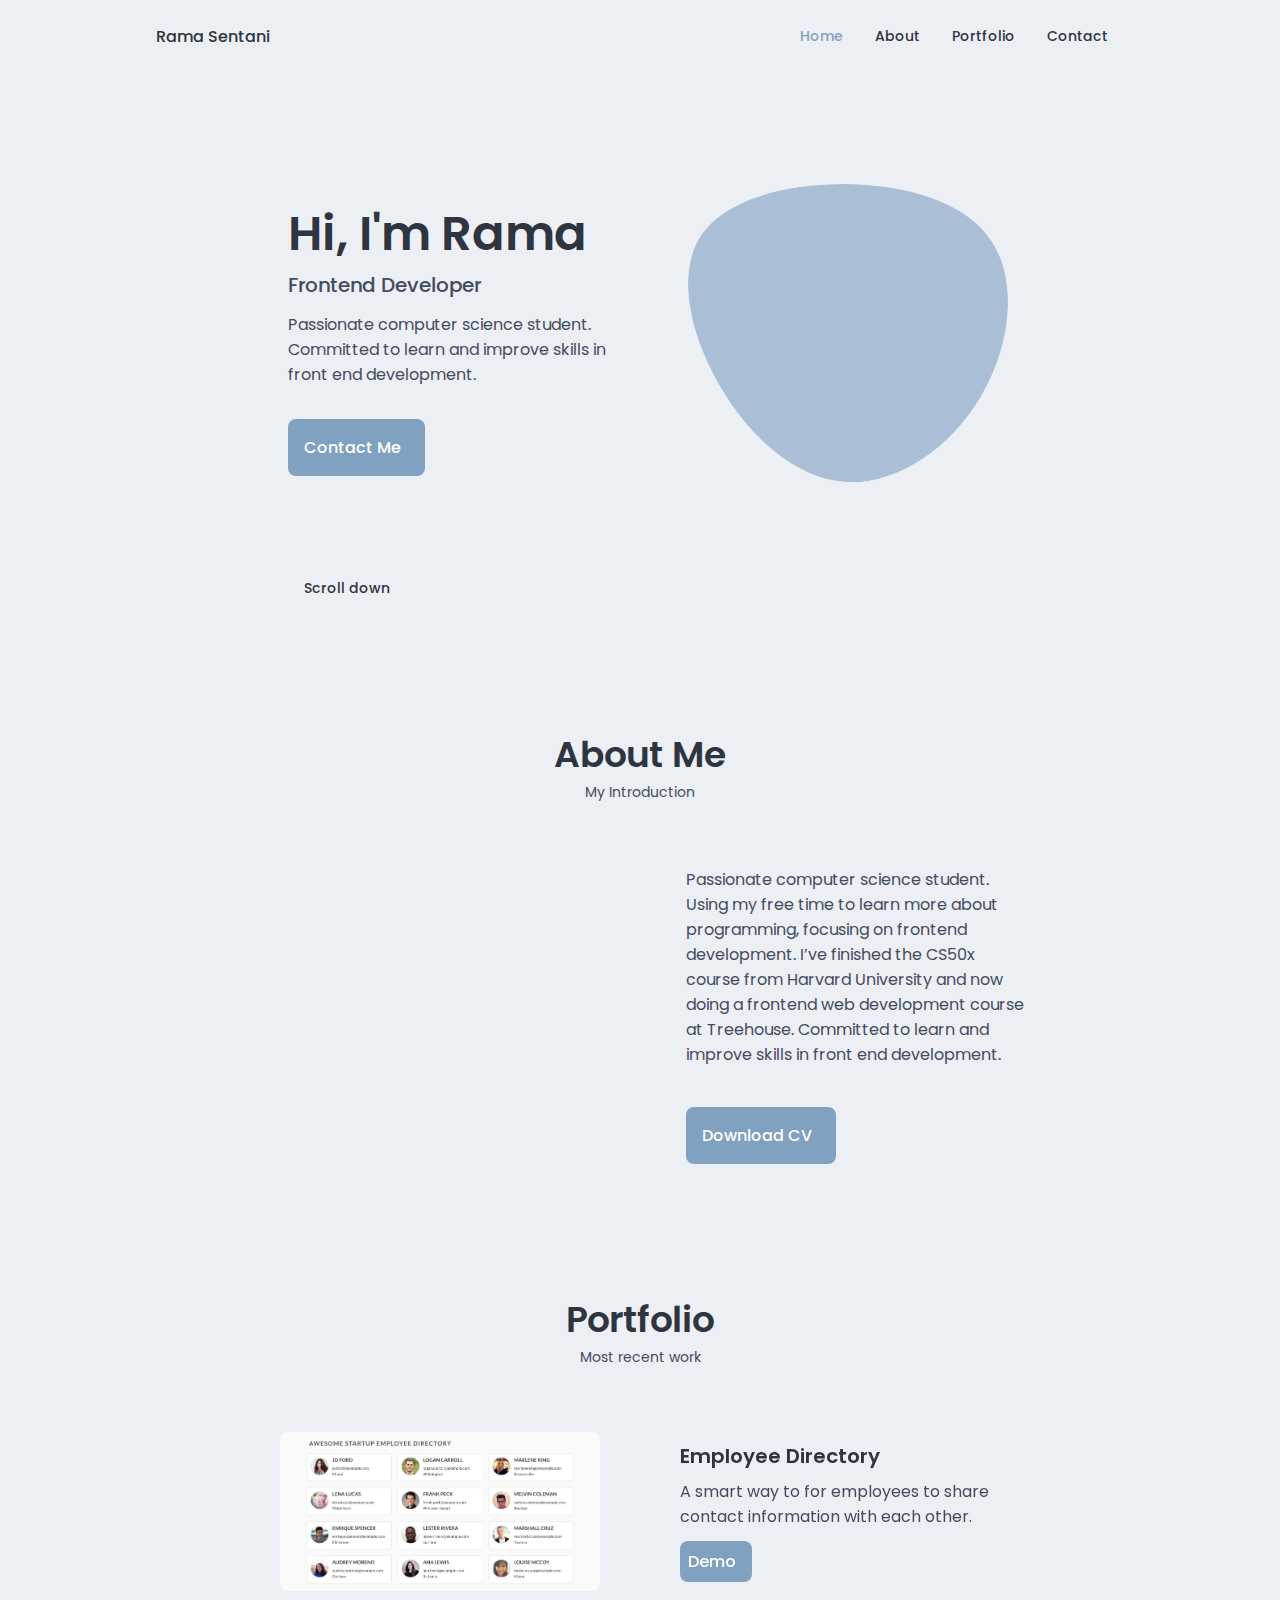
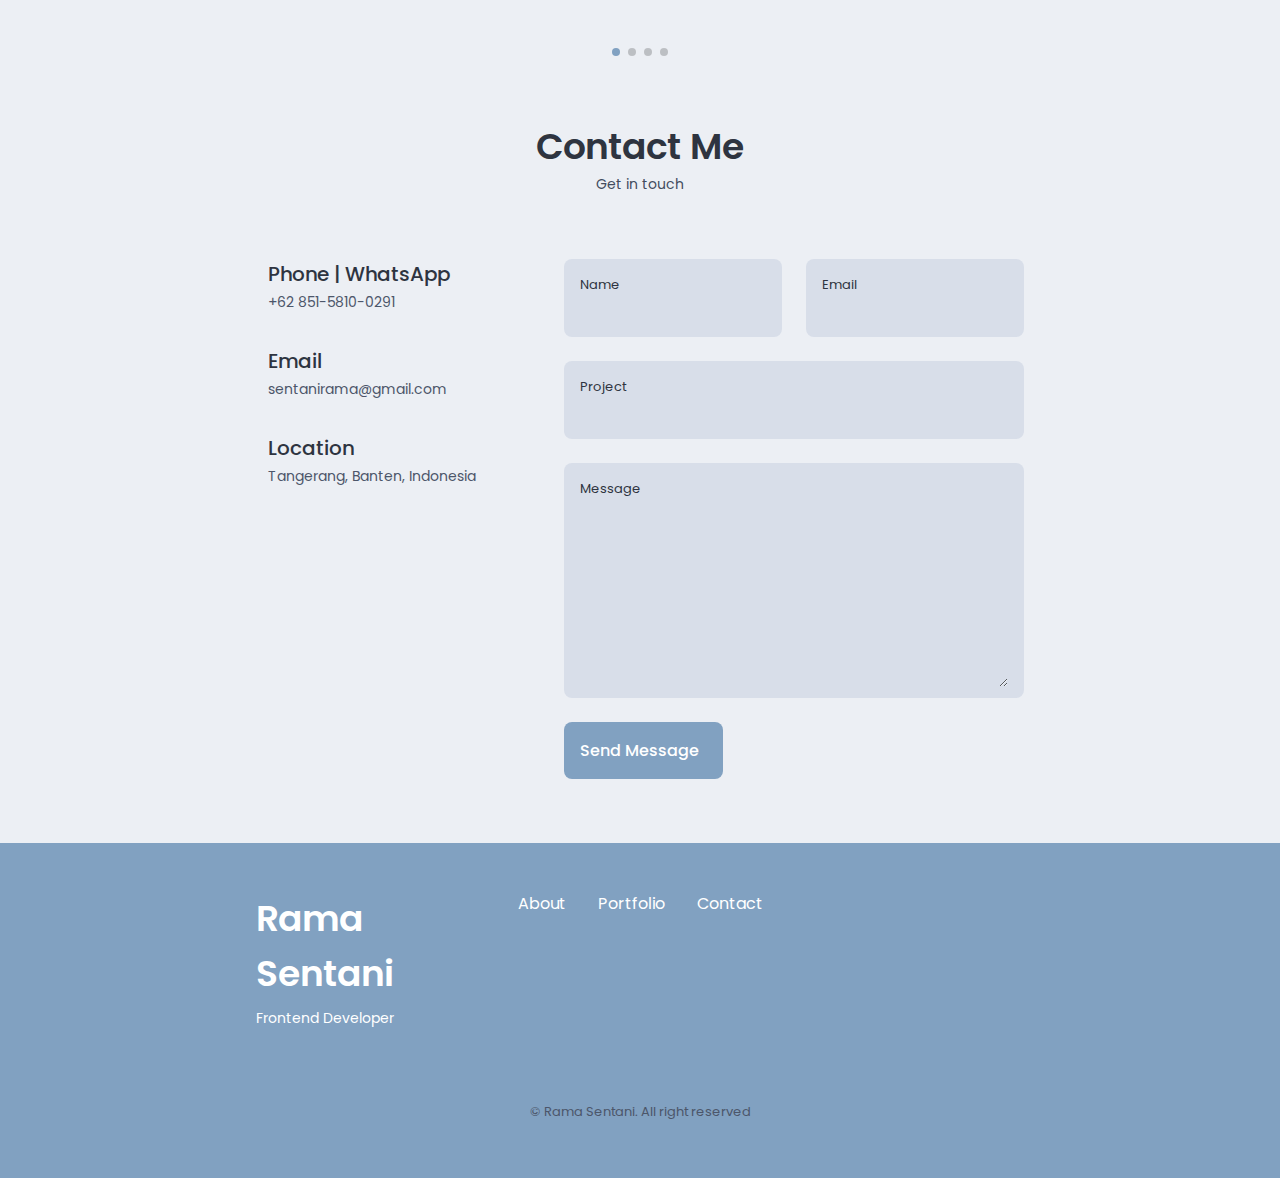
==== index.html @ a2fc3b29 "copy from capstone-portfolio" ====
<!DOCTYPE html>
<html lang="en">

<head>
    <meta charset="UTF-8">
    <meta name="viewport" content="width=device-width, initial-scale=1.0">
    <link rel="stylesheet" href="https://unicons.iconscout.com/release/v4.0.0/css/line.css">
    <link rel="stylesheet" href="assets/css/swiper-bundle.min.css">
    <link rel="stylesheet" href="assets/css/styles.css">
    <title>Responsive Portfolio Website</title>
</head>

<body>
    <!-- ----------------------------------------------------------------------- -->
    <!--                                 HEADER                                  -->
    <!-- ----------------------------------------------------------------------- -->
    <header class="header" id="header">
        <nav class="nav container">
            <a href="#" class="nav_logo">Rama Sentani</a>
            <div class="nav_menu" id="nav-menu">
                <ul class="nav_list grid">
                    <li class="nav_item">
                        <a href="#home" class="nav_link active-link">
                            <i class="uil uil-estate nav_icon"></i> Home
                        </a>
                    </li>
                    <li class="nav_item">
                        <a href="#about" class="nav_link">
                            <i class="uil uil-user nav_icon"></i> About
                        </a>
                    </li>
                    <li class="nav_item">
                        <a href="#portfolio" class="nav_link">
                            <i class="uil uil-image nav_icon"></i> Portfolio
                        </a>
                    </li>
                    <li class="nav_item">
                        <a href="#contact" class="nav_link">
                            <i class="uil uil-message nav_icon"></i> Contact</a>
                    </li>
                </ul>
                <i class="uil uil-times nav_close" id="nav-close"></i>
            </div>
            <div class="nav_btns">
                <i class="uil uil-moon change-theme" id="theme-button"></i>
                <div class="nav_toggle" id="nav-toggle">
                    <i class="uil uil-apps"></i>
                </div>
            </div>
        </nav>
    </header>

    <!-- ----------------------------------------------------------------------- -->
    <!--                                  MAIN                                   -->
    <!-- ----------------------------------------------------------------------- -->
    <main class="main">
        <!-- -------------------------------- HOME --------------------------------- -->
        <section class="home section" id="home">
            <div class="home_container container grid">
                <div class="home_content grid">
                    <div class="home_social">
                        <a href="https://www.linkedin.com/in/ramasentani" target="_blank" class="home_social-icon">
                            <i class="uil uil-linkedin-alt"></i>
                        </a>
                        <a href="https://teamtreehouse.com/ramasentani" target="_blank" class="home_social-icon">
                            <i class="uil uil-trees"></i>
                        </a>
                        <a href="https://github.com/RamaSentani" target="_blank" class="home_social-icon">
                            <i class="uil uil-github-alt"></i>
                        </a>
                    </div>

                    <div class="home_img">
                        <svg class="home_blob" viewBox="0 0 200 187" xmlns="http://www.w3.org/2000/svg"
                            xmlns:xlink="http://www.w3.org/1999/xlink">
                            <mask id="mask0">
                                <path d="M190.312 36.4879C206.582 62.1187 201.309 102.826 182.328 134.186C163.346 165.547 
                                130.807 187.559 100.226 186.353C69.6454 185.297 41.0228 161.023 21.7403 129.362C2.45775 
                                97.8511 -7.48481 59.1033 6.67581 34.5279C20.9871 10.1032 59.7028 -0.149132 97.9666 
                                0.00163737C136.23 0.303176 174.193 10.857 190.312 36.4879Z" />
                            </mask>
                            <g mask="url(#mask0)">
                                <path d="M190.312 36.4879C206.582 62.1187 201.309 102.826 182.328 134.186C163.346 
                                165.547 130.807 187.559 100.226 186.353C69.6454 185.297 41.0228 161.023 21.7403 
                                129.362C2.45775 97.8511 -7.48481 59.1033 6.67581 34.5279C20.9871 10.1032 59.7028 
                                -0.149132 97.9666 0.00163737C136.23 0.303176 174.193 10.857 190.312 36.4879Z" />

                                <image height="" width="" class="home_blob-img" x='-18' y='-30'
                                    xlink:href="assets/img/perfil.png" />
                            </g>
                        </svg>
                    </div>
                    <div class="home_data">
                        <h1 class="home_title">Hi, I'm Rama</h1>
                        <h3 class="home_subtitle">Frontend Developer</h3>
                        <p class="home_description">Passionate computer science student. Committed to learn and improve
                            skills in front end development.</p>
                        <a href="#contact" class="button button--flex">
                            Contact Me <i class="uil uil-message button_icon"></i>
                        </a>
                    </div>
                </div>

                <div class="home_scroll">
                    <a href="#about" class="home_scroll-button button--flex">
                        <i class="uil uil-mouse-alt home_scroll-mouse"></i>
                        <span class="home_scroll-name">Scroll down</span>
                        <i class="uil uil-angle-double-down home_scroll-arrow"></i>
                    </a>
                </div>
            </div>
        </section>

        <!-- -------------------------------- ABOUT -------------------------------- -->
        <section class="about section" id="about">
            <h2 class="section_title">About Me</h2>
            <span class="section_subtitle">My Introduction</span>
            <div class="about_container container grid">
                <img src="assets/img/project.jpg" alt="" class="about_img">
                <div class="about_data">
                    <p class="about_description">Passionate computer science student. Using my free time to learn
                        more about programming, focusing on frontend development. I’ve finished the CS50x course
                        from Harvard University and now doing a frontend web development course at Treehouse.
                        Committed to learn and improve skills in front end development.</p>
                    <div class="about_buttons">
                        <a download="" href="assets/pdf/resume_RamaSentani.pdf" class="button button--flex">Download
                            CV<i class="uil uil-file-download button_icon"></i>
                        </a>
                    </div>
                </div>
            </div>
        </section>
        <!-- ------------------------------ PORTFOLIO ------------------------------ -->
        <section class="portfolio section" id="portfolio">
            <h2 class="section_title">Portfolio</h2>
            <span class="section_subtitle">Most recent work</span>

            <div class="portfolio_container container swiper-container mySwiper">
                <div class="swiper-wrapper">
                    <!-- ----------------------------- portfolio 1 ----------------------------- -->
                    <div class="portfolio_content grid swiper-slide">
                        <img src="assets/img/port4.png" alt="screenshot of employee directory" class="portfolio_img">
                        <div class="portfolio_data">
                            <h3 class="portfolio_title">Employee Directory</h3>
                            <p class="portfolio_description">A smart way to for employees to share contact information
                                with each other.</p>
                            <a href="https://ramasentani.github.io/employee-directory/" target="_blank"
                                class="button button--flex button--small portfolio_button">
                                Demo
                                <i class="uil uil-angle-right button_icon"></i>
                            </a>
                        </div>
                    </div>
                    <!-- ----------------------------- portfolio 2 ----------------------------- -->
                    <div class="portfolio_content grid swiper-slide">
                        <img src="assets/img/port3.png" alt="screenshot of wheel of success" class="portfolio_img">
                        <div class="portfolio_data">
                            <h3 class="portfolio_title">Wheel of Success</h3>
                            <p class="portfolio_description">A word guessing game where players try to guess a random
                                phrase.</p>
                            <a href="https://ramasentani.github.io/game-show-app/" target="_blank"
                                class="button button--flex button--small portfolio_button">
                                Demo
                                <i class="uil uil-angle-right button_icon"></i>
                            </a>
                        </div>
                    </div>
                    <!-- ----------------------------- portfolio 3 ----------------------------- -->
                    <div class="portfolio_content grid swiper-slide">
                        <img src="assets/img/port2.png" alt="screenshot ofd interactive photo gallery"
                            class="portfolio_img">
                        <div class="portfolio_data">
                            <h3 class="portfolio_title">Interactive Gallery</h3>
                            <p class="portfolio_description">An interactive photo gallery using JavaScript and CSS Grid
                                Layout.</p>
                            <a href="https://ramasentani.github.io/interactive-photo-gallery/" target="_blank"
                                class="button button--flex button--small portfolio_button">
                                Demo
                                <i class="uil uil-angle-right button_icon"></i>
                            </a>
                        </div>
                    </div>
                    <!-- ----------------------------- portfolio 4 ----------------------------- -->
                    <div class="portfolio_content grid swiper-slide">
                        <img src="assets/img/port1.png" alt="web style guide screenshot" class="portfolio_img">
                        <div class="portfolio_data">
                            <h3 class="portfolio_title">Web Style Guide</h3>
                            <p class="portfolio_description">A style guide that can act as personal and custom
                                Bootstrap.</p>
                            <a href="https://ramasentani.github.io/web-style-guide/" target="_blank"
                                class="button button--flex button--small portfolio_button">
                                Demo
                                <i class="uil uil-angle-right button_icon"></i>
                            </a>
                        </div>
                    </div>
                </div>
                <div class="swiper-button-next">
                    <i class="uil uil-angle-right-b swiper-portfolio-icon"></i>
                </div>
                <div class="swiper-button-prev">
                    <i class="uil uil-angle-left-b swiper-portfolio-icon"></i>
                </div>
                <div class="swiper-pagination"></div>
            </div>
        </section>

        <!-- ------------------------------- CONTACT ------------------------------- -->
        <section class="contact section" id="contact">
            <h2 class="section_title">Contact Me</h2>
            <span class="section_subtitle">Get in touch</span>

            <div class="contact_container container grid">
                <div>
                    <div class="contact_information">
                        <i class="uil uil-phone contact_icon"></i>
                        <div>
                            <h3 class="contact_title">Phone | WhatsApp</h3>
                            <span class="contact_subtitle">+62 851-5810-0291</span>
                        </div>
                    </div>
                    <div class="contact_information">
                        <i class="uil uil-envelope-edit contact_icon"></i>
                        <div>
                            <h3 class="contact_title">Email</h3>
                            <span class="contact_subtitle">sentanirama@gmail.com</span>
                        </div>
                    </div>
                    <div class="contact_information">
                        <i class="uil uil-map-marker contact_icon"></i>
                        <div>
                            <h3 class="contact_title">Location</h3>
                            <span class="contact_subtitle">Tangerang, Banten, Indonesia</span>
                        </div>
                    </div>
                </div>

                <form action="#" method="POST" class="contact_form grid">
                    <div class="contact_inputs grid">
                        <div class="contact_content">
                            <label for="name" class="contact_label">Name</label>
                            <input type="text" name="name" id="name" class="contact_input">
                        </div>
                        <div class="contact_content">
                            <label for="email" class="contact_label">Email</label>
                            <input type="email" name="email" id="email" class="contact_input">
                        </div>
                    </div>
                    <div class="contact_content">
                        <label for="project" class="contact_label">Project</label>
                        <input type="text" name="project" id="project" class="contact_input">
                    </div>
                    <div class="contact_content">
                        <label for="message" class="contact_label">Message</label>
                        <textarea name="message" id="message" rows="7" class="contact_input"></textarea>
                    </div>
                    <div>
                        <a href="index.html" class="button button--flex">
                            Send Message
                            <i class="uil uil-message button_icon"></i>
                        </a>
                    </div>
                </form>
            </div>
        </section>
    </main>

    <!-- ----------------------------------------------------------------------- -->
    <!--                                 FOOTER                                  -->
    <!-- ----------------------------------------------------------------------- -->
    <footer class="footer">
        <div class="footer_bg">
            <div class="footer_container container grid">
                <div>
                    <h1 class="footer_title">Rama Sentani</h1>
                    <span class="footer_subtitle">Frontend Developer</span>
                </div>

                <ul class="footer_links">
                    <li>
                        <a href="#about" class="footer_link">About</a>
                    </li>
                    <li>
                        <a href="#portfolio" class="footer_link">Portfolio</a>
                    </li>
                    <li>
                        <a href="#contact" class="footer_link">Contact</a>
                    </li>
                </ul>

                <div class="footer_socials">
                    <a href="https://www.instagram.com/rama_sentani" target="_blank" class="footer_social">
                        <i class="uil uil-instagram"></i>
                    </a>
                    <a href="https://twitter.com/SentaniRama" target="_blank" class="footer_social">
                        <i class="uil uil-twitter-alt"></i>
                    </a>
                </div>
            </div>

            <p class="footer_copy">&#169; Rama Sentani. All right reserved</p>
        </div>

    </footer>
    <a href="#" class="scrollup" id="scroll-up">
        <i class="uil uil-angle-double-up scrollup_icon"></i>
    </a>
    <script src="assets/js/swiper-bundle.min.js"></script>
    <script src="assets/js/main.js"></script>
</body>

</html>
---- assets/css/styles.css ----
/*==================== GOOGLE FONTS ====================*/
@import url('https://fonts.googleapis.com/css2?family=Poppins:wght@400;500;600&display=swap');

/*==================== VARIABLES CSS ====================*/
:root {
    --header-height: 3rem;

    /*========== Colors ==========*/
    --first-color: #81a1c1;
    --first-color-second: #81a1c1;
    --first-color-alt: #5e81ac;
    --first-color-lighter: #88c0d0;
    --title-color: #2e3440;
    --text-color: #434c5e;
    --text-color-light: #4c566a;
    --input-color: #d8dee9;
    --body-color: #eceff4;
    --scroll-bar-color: #e5e9f0;
    --scroll-thumb-color: #d8dee9;
    --container-color: #fff;

    /*========== Font and typography ==========*/
    --body-font: 'Poppins', sans-serif;

    /* .5rem = 8px, 1rem = 16px, 1.5rem = 24px ... */
    --big-font-size: 2rem;
    --h1-font-size: 1.5rem;
    --h2-font-size: 1.25rem;
    --h3-font-size: 1.125rem;
    --normal-font-size: .938rem;
    --small-font-size: .813rem;
    --smaller-font-size: .75rem;

    /*========== Font weight ==========*/
    --font-medium: 500;
    --font-semi-bold: 600;

    /*========== Margenes Bottom ==========*/
    /* .25rem = 4px, .5rem = 8px, .75rem = 12px ... */
    --mb-0-25: .25rem;
    --mb-0-5: .5rem;
    --mb-0-75: .75rem;
    --mb-1: 1rem;
    --mb-1-5: 1.5rem;
    --mb-2: 2rem;
    --mb-2-5: 2.5rem;
    --mb-3: 3rem;

    /*========== z index ==========*/
    --z-tooltip: 10;
    --z-fixed: 100;
    --z-modal: 1000;
}

/* Font size for large devices */
@media screen and (min-width: 968px) {
    :root {
        --big-font-size: 3rem;
        --h1-font-size: 2.25rem;
        --h2-font-size: 1.5rem;
        --h3-font-size: 1.25rem;
        --normal-font-size: 1rem;
        --small-font-size: .875rem;
        --smaller-font-size: .813rem;
    }
}

/*========== Variables Dark theme ==========*/
body.dark-theme {
    --first-color-second: #5e81ac;
    --title-color: #e5e9f0;
    --text-color: #eceff4;
    --text-color-light: #e5e9f0;
    --input-color: #3b4252;
    --body-color: #2e3440;
    --container-color: #3b4252;
    --scroll-bar-color: #4c566a;
    --scroll-thumb-color: #434c5e;
}

/*========== Button Dark/Light ==========*/
.nav_btns {
    display: flex;
    align-items: center;
}

.change-theme {
    font-size: 1.25rem;
    color: var(--title-color);
    margin-right: var(--mb-1);
    cursor: pointer;
}

.change-theme:hover {
    color: var(--first-color);
}

/*==================== BASE ====================*/
* {
    box-sizing: border-box;
    padding: 0;
    margin: 0;
}

html {
    scroll-behavior: smooth;
}

body {
    margin: 0 0 var(--header-height) 0;
    font-family: var(--body-font);
    font-size: var(--normal-font-size);
    background-color: var(--body-color);
    color: var(--text-color);
}

h1,
h2,
h3,
h4 {
    color: var(--title-color);
    font-weight: var(--font-semi-bold);
}

ul {
    list-style: none;
}

a {
    text-decoration: none;
}

img {
    max-width: 100%;
    height: auto;
}

/*==================== REUSABLE CSS CLASSES ====================*/
.section {
    padding: 2rem 0 4rem;
}

.section_title {
    font-size: var(--h1-font-size);
}

.section_subtitle {
    display: block;
    font-size: var(--small-font-size);
    margin-bottom: var(--mb-3);
}

.section_title,
.section_subtitle {
    text-align: center;
}

/*==================== LAYOUT ====================*/
.container {
    max-width: 768px;
    margin-left: var(--mb-1-5);
    margin-right: var(--mb-1-5);
}

.grid {
    display: grid;
    gap: 1.5rem;
}

.header {
    width: 100%;
    position: fixed;
    bottom: 0;
    left: 0;
    z-index: var(--z-fixed);
    background-color: var(--body-color);
}

/*==================== NAV ====================*/
.nav {
    max-width: 968px;
    height: var(--header-height);
    display: flex;
    justify-content: space-between;
    align-items: center;
}

.nav_logo,
.nav_toggle {
    color: var(--title-color);
    font-weight: var(--font-medium);
}

.nav_logo:hover {
    color: var(--first-color);
}

.nav_toggle {
    font-size: 1.1rem;
    cursor: pointer;
}

.nav_toggle:hover {
    color: var(--first-color);
}

@media screen and (max-width: 767px) {
    .nav_menu {
        position: fixed;
        bottom: -100%;
        left: 0;
        width: 100%;
        background-color: var(--body-color);
        padding: 2rem 1.5rem 4rem;
        box-shadow: 0 -1px 4px rgba(0, 0, 0, .15);
        border-radius: 1.5rem 1.5rem 0 0;
        transition: .3s;
    }
}

.nav_list {
    grid-template-columns: repeat(2, 1fr);
    gap: 2rem;
}

.nav_link {
    display: flex;
    flex-direction: column;
    align-items: center;
    font-size: var(--small-font-size);
    color: var(--title-color);
    font-weight: var(--font-medium);
}

.nav_link:hover {
    color: var(--first-color);
}

.nav_icon {
    font-size: 1.2rem;
}

.nav_close {
    position: absolute;
    right: 1.3rem;
    bottom: .5rem;
    font-size: 1.5rem;
    cursor: pointer;
    color: var(--first-color);
}

.nav_close:hover {
    color: var(--first-color-alt);
}

/* show menu */
.show-menu {
    bottom: 0;
}

/* Active link */
.active-link {
    color: var(--first-color);
}

/* Change background header */
.scroll-header {
    box-shadow: 0 -1px 4px rgba(0, 0, 0, .15);
}

/*==================== HOME ====================*/
.home_container {
    gap: 1rem;
}

.home_content {
    grid-template-columns: .5fr 3fr;
    padding-top: 3.5rem;
    align-items: center;
}

.home_social {
    display: grid;
    grid-template-columns: max-content;
    row-gap: 1rem;
}

.home_social-icon {
    font-size: 1.25rem;
    color: var(--first-color);
}

.home_social-icon:hover {
    color: var(--first-color-alt);
}

.home_blob {
    width: 200px;
    fill: var(--first-color);
}

.home_blob-img {
    width: 240px;
}

.home_data {
    grid-column: 1/3;
}

.home_title {
    font-size: var(--big-font-size);
}

.home_subtitle {
    font-size: var(--h3-font-size);
    color: var(--text-color);
    font-weight: var(--font-medium);
    margin-bottom: var(--mb-0-75);
}

.home_description {
    margin-bottom: var(--mb-2);
}

.home_scroll {
    display: none;
}

.home_scroll-button {
    color: var(--first-color);
    transition: .3s;
}

.home_scroll-button:hover {
    transform: translateY(.25rem);
}

.home_scroll-mouse {
    font-size: 2rem;
}

.home_scroll-name {
    font-size: var(--small-font-size);
    color: var(--title-color);
    font-weight: var(--font-medium);
    margin-right: var(--mb-0-25);
}

.home_scroll-arrow {
    font-size: 1.25rem;
}

/*==================== BUTTONS ====================*/
.button {
    display: inline-block;
    background-color: var(--first-color);
    color: #fff;
    padding: 1rem;
    border-radius: .5rem;
    font-weight: var(--font-medium);
}

.button:hover {
    background-color: var(--first-color-alt);
}

.button_icon {
    font-size: 1.25rem;
    margin-left: var(--mb-0-5);
    transition: .3s;
}

.button--flex {
    display: inline-flex;
    align-items: center;
}

.button--small {
    padding: .5rem;
}

/*==================== ABOUT ====================*/
.about_img {
    width: 200px;
    border-radius: .5rem;
    justify-self: center;
    align-self: center;
}

.about_description {
    text-align: center;
    margin-bottom: var(--mb-2-5);
}

.about_buttons {
    display: flex;
    justify-content: center;
}

/* Active Modal */


/*==================== PORTFOLIO ====================*/
.portfolio_container {
    overflow: initial;
}

.portfolio_content {
    padding: 0 1.5rem;
}

.portfolio_img {
    width: 265px;
    border-radius: .5rem;
    justify-self: center;
}

.portfolio_title {
    font-size: var(--h3-font-size);
    margin-bottom: var(--mb-0-5);
}

.portfolio_description {
    margin-bottom: var(--mb-0-75);
}

.portfolio_button:hover .button_icon {
    transform: translateX(.25rem);
}

.swiper-button-prev::after,
.swiper-button-next::after {
    content: '';
}

.swiper-portfolio-icon {
    font-size: 2rem;
    color: var(--first-color);
}

.swiper-button-prev {
    left: -.5rem;
}

.swiper-button-next {
    right: -.5rem;
}

.swiper-container-horizontal>.swiper-pagination-bullets {
    bottom: -2.5rem;
}

.swiper-pagination-bullet-active {
    background-color: var(--first-color);
}

.swiper-button-prev,
.swiper-button-next,
.swiper-pagination-bullet {
    outline: none;
}

/*==================== CONTACT ME ====================*/
.contact_container {
    row-gap: 3rem;
}

.contact_information {
    display: flex;
    margin-bottom: var(--mb-2);
}

.contact_icon {
    font-size: 2rem;
    color: var(--first-color);
    margin-right: var(--mb-0-75);
}

.contact_title {
    font-size: var(--h3-font-size);
    font-weight: var(--font-medium);
}

.contact_subtitle {
    font-size: var(--small-font-size);
    color: var(--text-color-light);
}

.contact_content {
    background-color: var(--input-color);
    border-radius: .5rem;
    padding: .75rem 1rem .25rem;
}

.contact_label {
    font-size: var(--smaller-font-size);
    color: var(--title-color);
}

.contact_input {
    width: 100%;
    background-color: var(--input-color);
    color: var(--text-color);
    font-family: var(--body-font);
    font-size: var(--normal-font-size);
    border: none;
    outline: none;
    padding: .25rem .5rem .5rem 0;
}

/*==================== FOOTER ====================*/
.footer {
    padding-top: 2rem;
}

.footer_container {
    row-gap: 3.5rem;
}

.footer_bg {
    background-color: var(--first-color-second);
    padding: 2rem 0 3rem;
}

.footer_title {
    font-size: var(--h1-font-size);
    margin-bottom: var(--mb-0-25);
}

.footer_subtitle {
    font-size: var(--small-font-size);
}

.footer_links {
    display: flex;
    flex-direction: column;
    row-gap: 1.5rem;
}

.footer_link:hover {
    color: var(--first-color-lighter);
}

.footer_social {
    font-size: 1.25rem;
    margin-right: var(--mb-1-5);
}

.footer_social:hover {
    color: var(--first-color-lighter);
}

.footer_copy {
    font-size: var(--smaller-font-size);
    text-align: center;
    color: var(--text-color-light);
    margin-top: var(--mb-3);
}

.footer_title,
.footer_subtitle,
.footer_link,
.footer_social {
    color: #fff;
}

/*========== SCROLL UP ==========*/
.scrollup {
    position: fixed;
    right: 1rem;
    bottom: -20%;
    background-color: var(--first-color);
    opacity: .8;
    padding: 0 .3rem;
    border-radius: .4rem;
    z-index: var(--z-tooltip);
    transition: .4s;
}

.scrollup:hover {
    background-color: var(--first-color-alt);
}

.scrollup_icon {
    font-size: 1.5rem;
    color: #fff;
}

/* Show scroll */
.show-scroll {
    bottom: 5rem;
}

/*========== SCROLL BAR ==========*/
::-webkit-scrollbar {
    width: .60rem;
    background-color: var(--scroll-bar-color);
    border-radius: .5rem;
}

::-webkit-scrollbar-thumb {
    background-color: var(--scroll-thumb-color);
    border-radius: .5rem;
}

::-webkit-scrollbar-thumb:hover {
    background-color: var(--text-color-light);
}

/*==================== MEDIA QUERIES ====================*/
/* For small devices */
@media screen and (max-width: 320px) {
    .container {
        margin-left: var(--mb-1);
        margin-right: var(--mb-1);
    }

    .nav_menu {
        padding: 2rem .25rem 4rem;
    }

    .nav_list {
        column-gap: 0;
    }

    .home_content {
        grid-template-columns: .25fr 3fr;
    }

    .home_blob {
        width: 180px;
    }
}

/* For medium devices */
@media screen and (min-width:568px) {
    .home_content {
        grid-template-columns: max-content 1fr 1fr;
    }

    .home_data {
        grid-column: initial;
    }

    .home_img {
        order: 1;
        justify-self: center;
    }

    .about_container,
    .portfolio_content,
    .contact_container,
    .footer_container {
        grid-template-columns: repeat(2, 1fr);
    }

    .portfolio_content {
        align-items: center;
    }
}

@media screen and (min-width:768px) {
    .container {
        margin-left: auto;
        margin-right: auto;
    }

    body {
        margin: 0;
    }

    .section {
        padding: 6rem 0 2rem;
    }

    .section_subtitle {
        margin-bottom: 4rem;
    }

    .header {
        top: 0;
        bottom: initial;
    }

    .header,
    .main,
    .footer_container {
        padding: 0 1rem;
    }

    .nav {
        height: 72px;
        column-gap: 1rem;
    }

    .nav_icon,
    .nav_close,
    .nav_toggle {
        display: none;
    }

    .nav_list {
        display: flex;
        column-gap: 2rem;
    }

    .nav_menu {
        margin-left: auto;
    }

    .change-theme {
        margin: 0;
    }

    .home_container {
        row-gap: 5rem;
    }

    .home_content {
        padding-top: 5.5rem;
        column-gap: 2rem;
    }

    .home_blob {
        width: 270px;
    }

    .home_scroll {
        display: block;
    }

    .home_scroll-button {
        margin-left: 3rem;
    }

    .about_container {
        column-gap: 5rem;
    }

    .about_img {
        width: 350px;
    }

    .about_description {
        text-align: initial;
    }

    .about_buttons {
        justify-content: initial;
    }

    .portfolio_img {
        width: 320px;
    }

    .footer_container {
        grid-template-columns: repeat(3, 1fr);
    }

    .footer_bg {
        padding: 3rem 0 3.5rem;
    }

    .footer_links {
        flex-direction: row;
        column-gap: 2rem;
    }

    .footer_socials {
        justify-self: flex-end;
    }

    .footer_copy {
        margin-top: 4.5rem;
    }
}

/* For large devices */
@media screen and (min-width: 1024px) {

    .header,
    .main,
    .footer_container {
        padding: 0;
    }

    .home_blob {
        width: 320px;
    }

    .home_social {
        transform: translateX(-6rem);
    }

    .portfolio_content {
        column-gap: 5rem;
    }

    .swiper-portfolio-icon {
        font-size: 3.5rem;
    }

    .swiper-button-prev {
        left: -3.5rem;
    }

    .swiper-button-next {
        right: -3.5rem;
    }

    .swiper-container-horizontal>.swiper-pagination-bullets {
        bottom: -4.5rem;
    }

    .contact_form {
        width: 460px;
    }

    .contact_inputs {
        grid-template-columns: repeat(2, 1fr);
    }
}
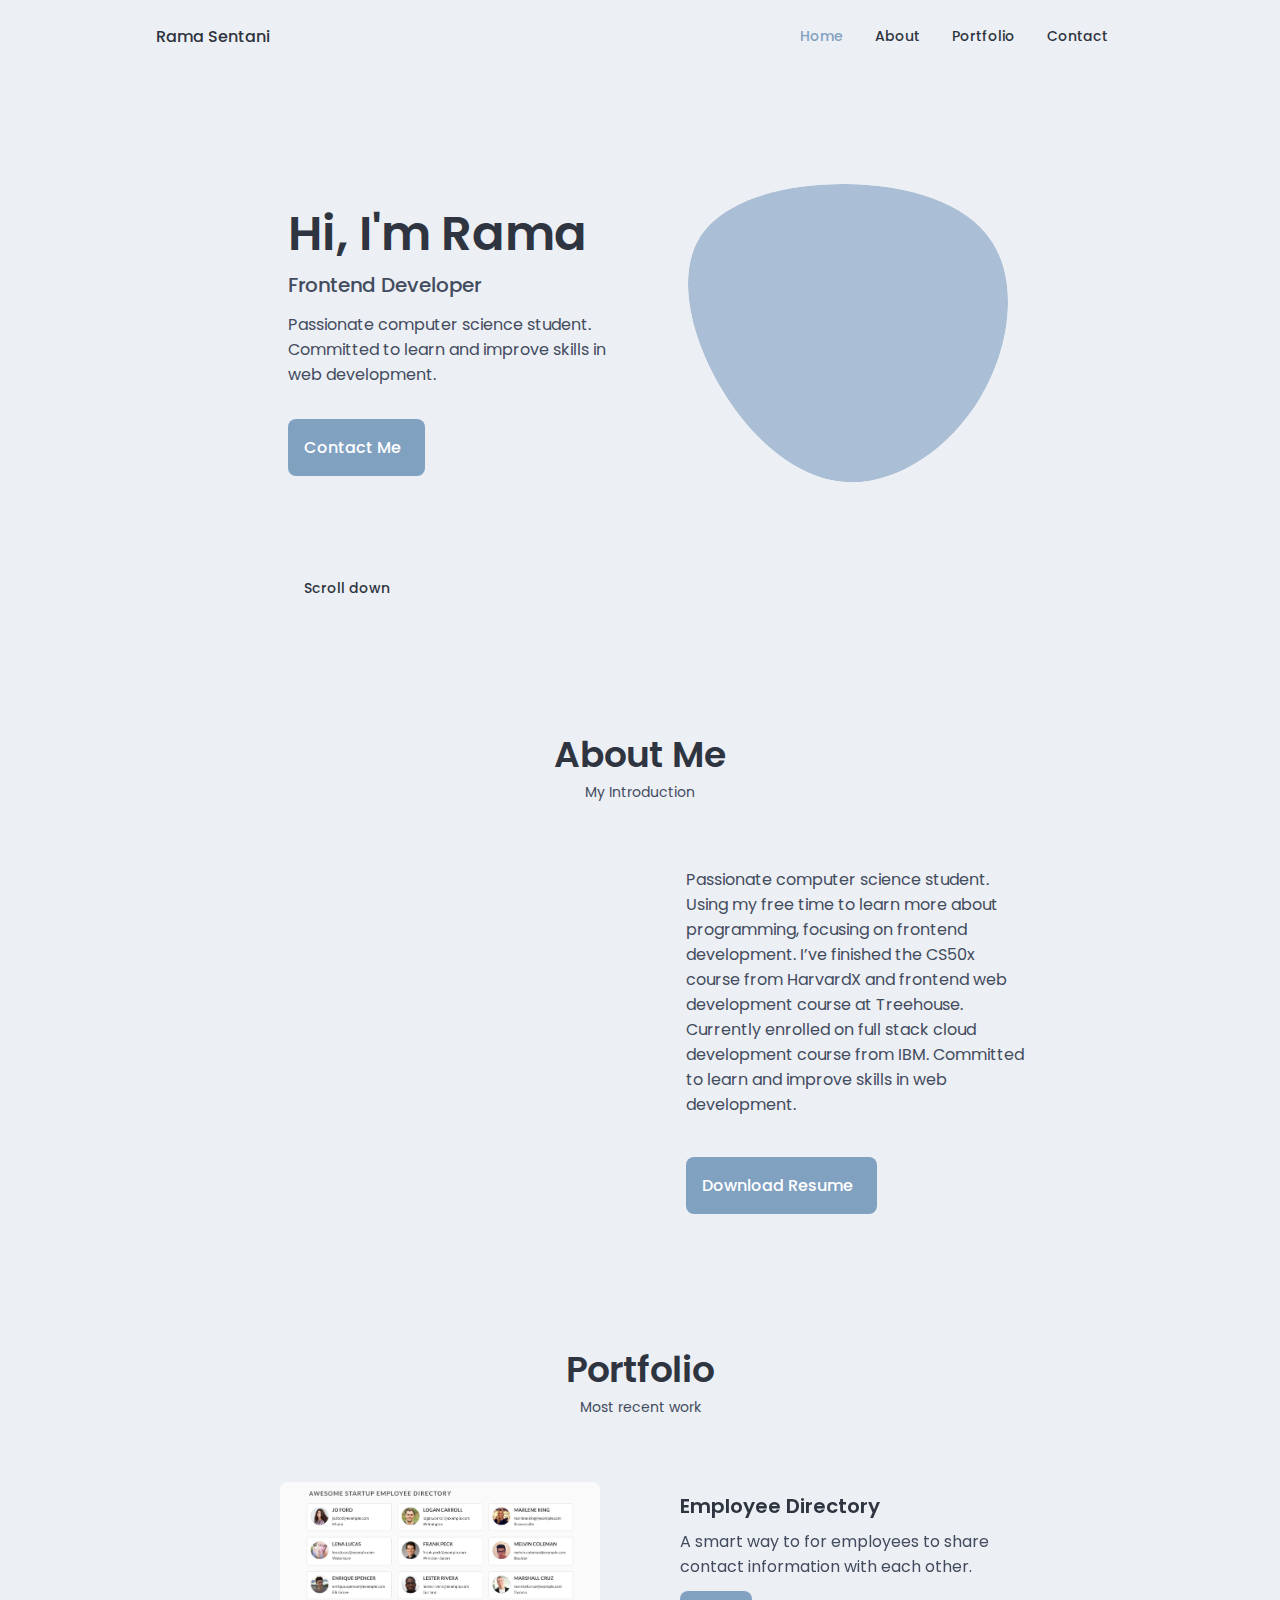
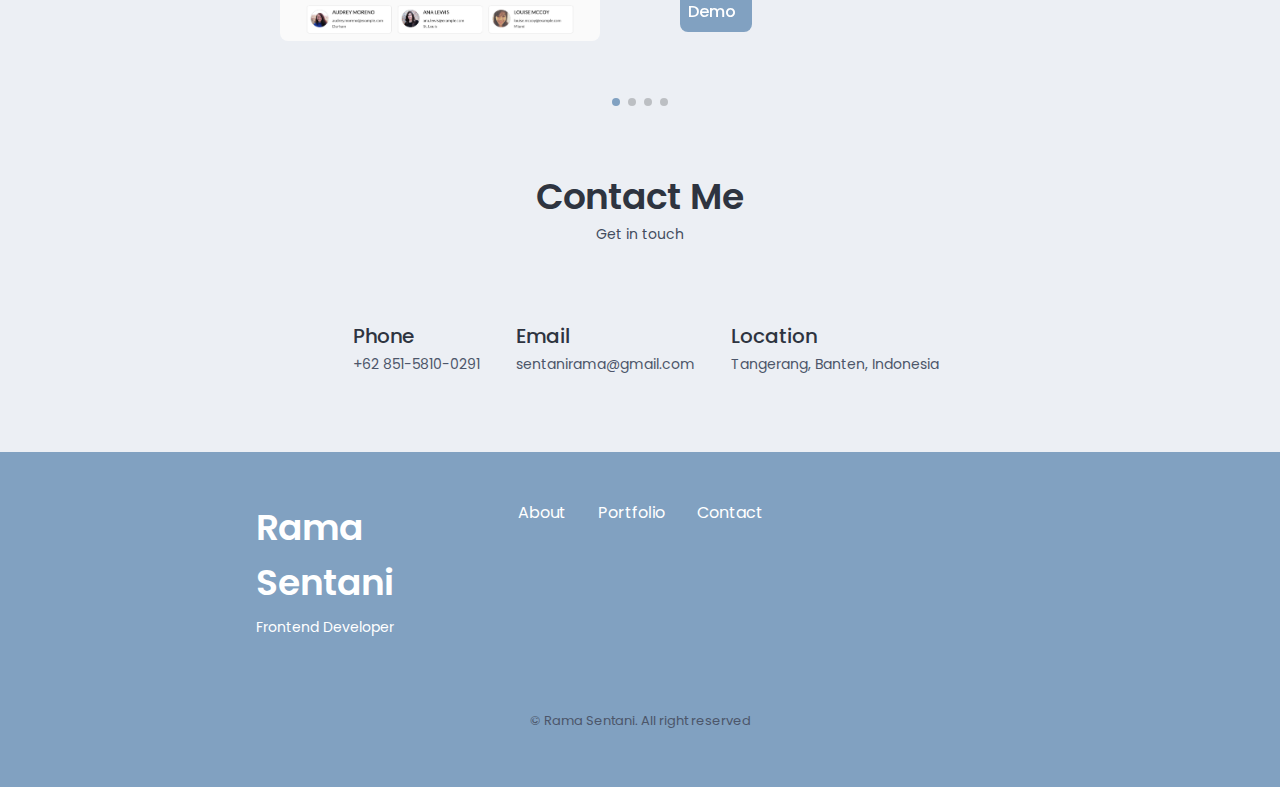
==== commit 86b16f65: "Merge branch 'develop'" ====
--- a/index.html
+++ b/index.html
@@ -94,7 +94,7 @@
                         <h1 class="home_title">Hi, I'm Rama</h1>
                         <h3 class="home_subtitle">Frontend Developer</h3>
                         <p class="home_description">Passionate computer science student. Committed to learn and improve
-                            skills in front end development.</p>
+                            skills in web development.</p>
                         <a href="#contact" class="button button--flex">
                             Contact Me <i class="uil uil-message button_icon"></i>
                         </a>
@@ -120,11 +120,11 @@
                 <div class="about_data">
                     <p class="about_description">Passionate computer science student. Using my free time to learn
                         more about programming, focusing on frontend development. I’ve finished the CS50x course
-                        from Harvard University and now doing a frontend web development course at Treehouse.
-                        Committed to learn and improve skills in front end development.</p>
+                        from HarvardX and frontend web development course at Treehouse. Currently enrolled on full stack
+                        cloud development course from IBM. Committed to learn and improve skills in web development.</p>
                     <div class="about_buttons">
                         <a download="" href="assets/pdf/resume_RamaSentani.pdf" class="button button--flex">Download
-                            CV<i class="uil uil-file-download button_icon"></i>
+                            Resume<i class="uil uil-file-download button_icon"></i>
                         </a>
                     </div>
                 </div>
@@ -211,11 +211,11 @@
             <span class="section_subtitle">Get in touch</span>
 
             <div class="contact_container container grid">
-                <div>
+                <div class="contact_box">
                     <div class="contact_information">
                         <i class="uil uil-phone contact_icon"></i>
                         <div>
-                            <h3 class="contact_title">Phone | WhatsApp</h3>
+                            <h3 class="contact_title">Phone</h3>
                             <span class="contact_subtitle">+62 851-5810-0291</span>
                         </div>
                     </div>
@@ -235,7 +235,7 @@
                     </div>
                 </div>
 
-                <form action="#" method="POST" class="contact_form grid">
+                <!-- <form action="#" method="POST" class="contact_form grid">
                     <div class="contact_inputs grid">
                         <div class="contact_content">
                             <label for="name" class="contact_label">Name</label>
@@ -260,7 +260,7 @@
                             <i class="uil uil-message button_icon"></i>
                         </a>
                     </div>
-                </form>
+                </form> -->
             </div>
         </section>
     </main>
--- a/assets/css/styles.css
+++ b/assets/css/styles.css
@@ -462,7 +462,7 @@
 
 /*==================== CONTACT ME ====================*/
 .contact_container {
-    row-gap: 3rem;
+    justify-content: center;
 }
 
 .contact_information {
@@ -649,7 +649,7 @@
 
     .about_container,
     .portfolio_content,
-    .contact_container,
+    /* .contact_container, */
     .footer_container {
         grid-template-columns: repeat(2, 1fr);
     }
@@ -753,6 +753,15 @@
         width: 320px;
     }
 
+    .contact_box {
+        display: flex;
+    }
+
+    .contact_information {
+        margin: var(--mb-0-75);
+    }
+
+
     .footer_container {
         grid-template-columns: repeat(3, 1fr);
     }
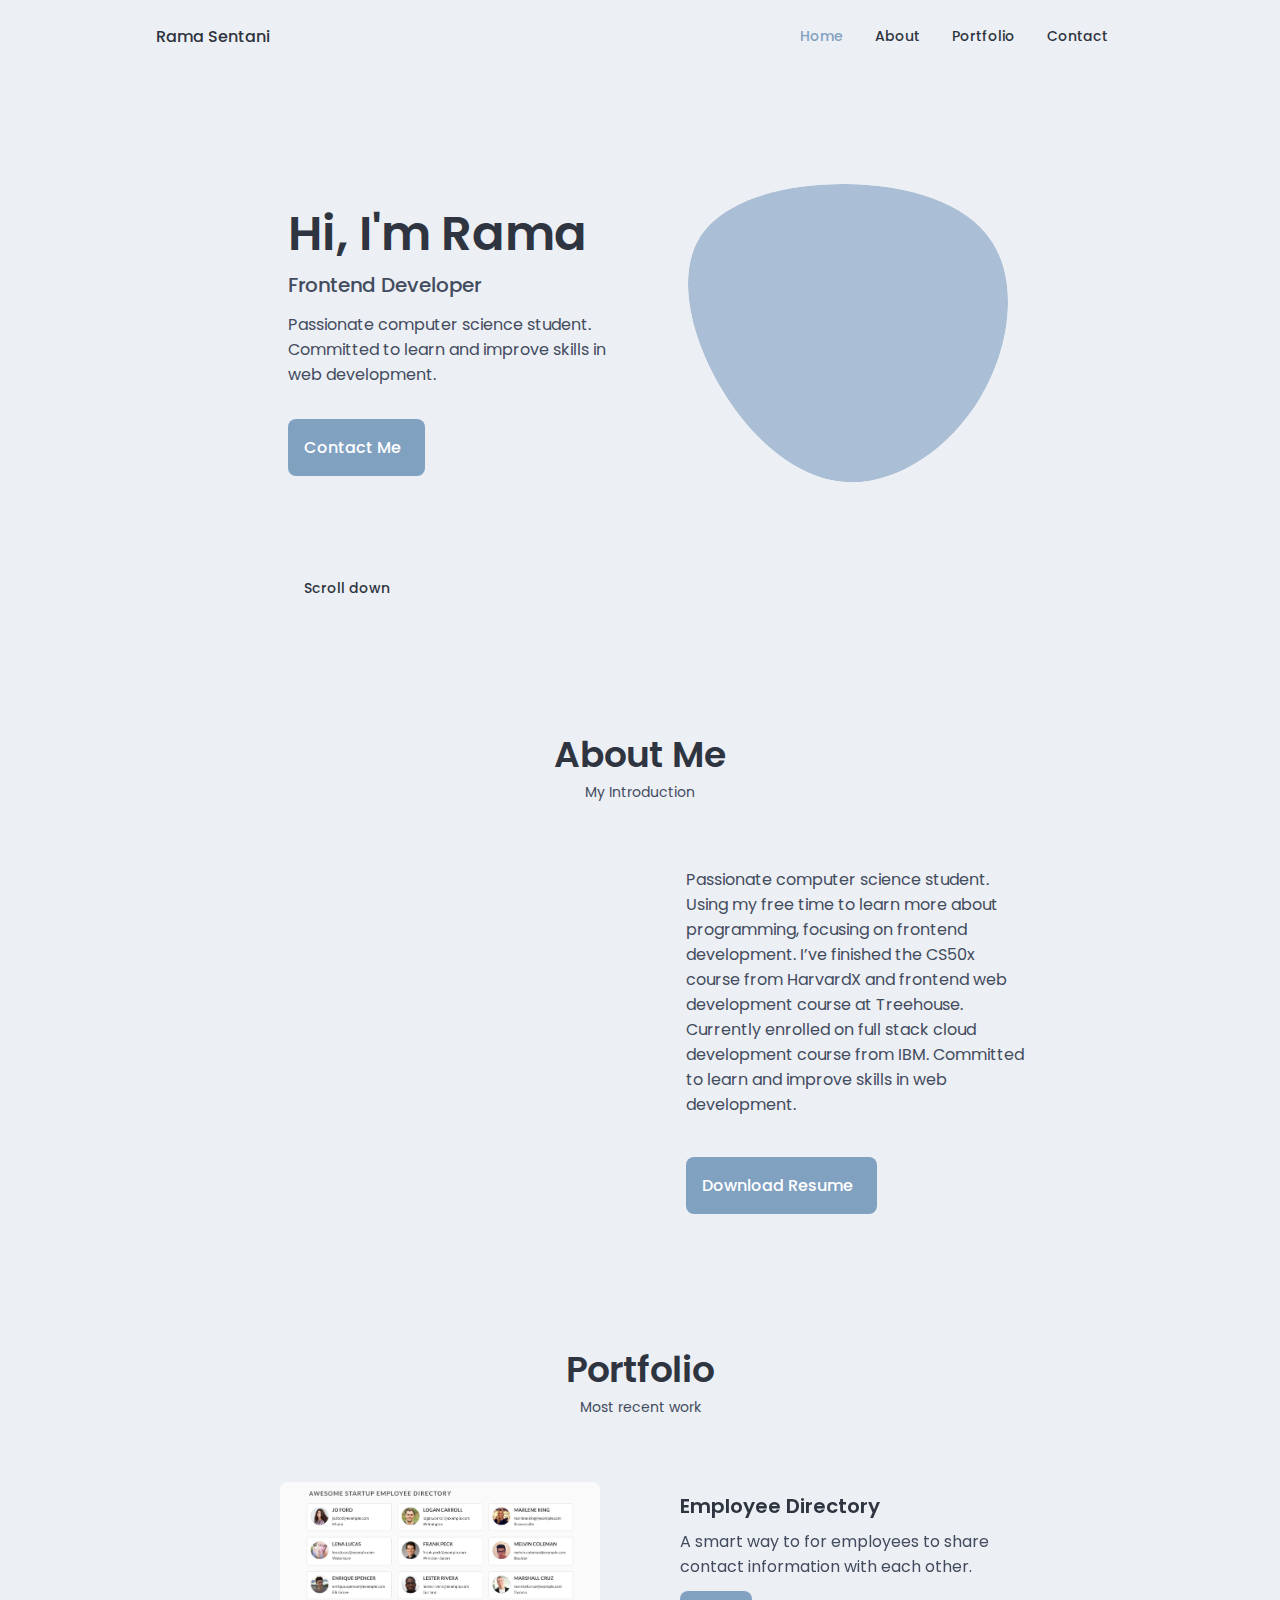
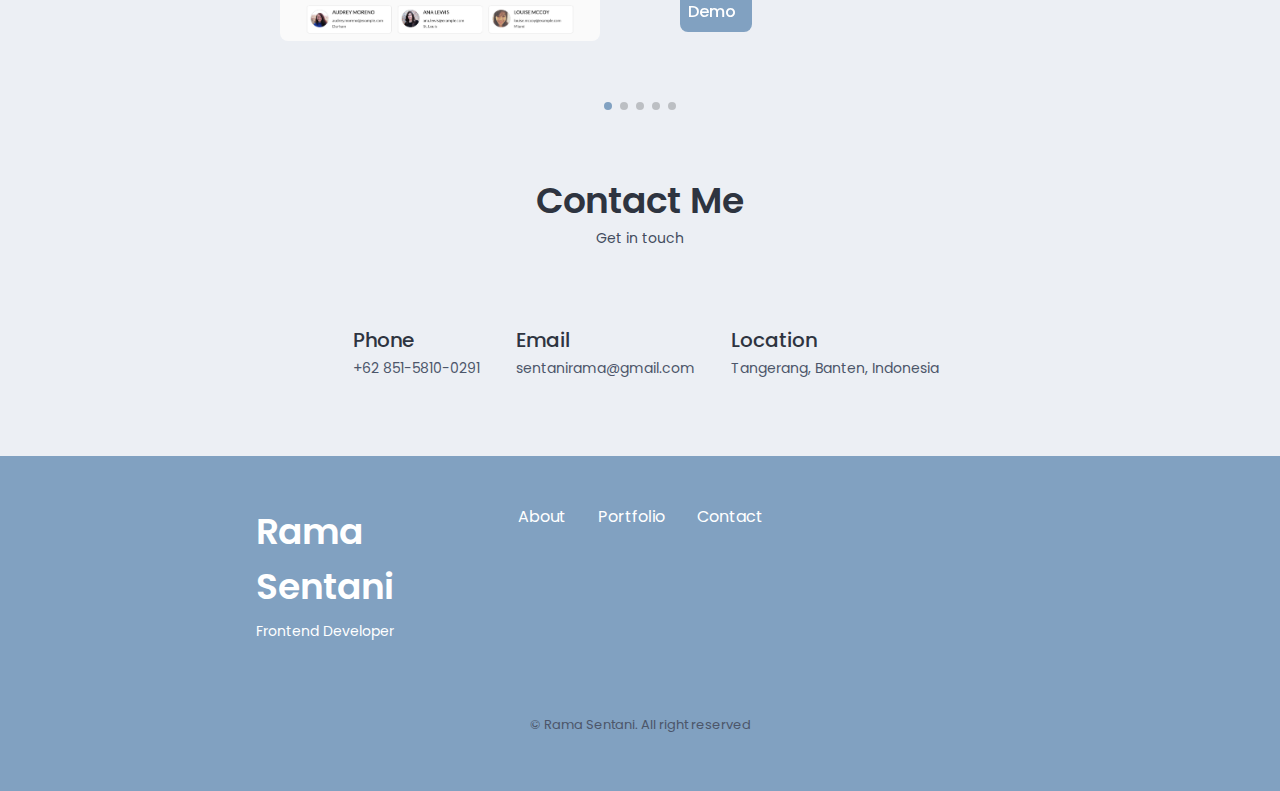
==== commit 82024033: "add portfolio and update resume" ====
--- a/index.html
+++ b/index.html
@@ -123,7 +123,7 @@
                         from HarvardX and frontend web development course at Treehouse. Currently enrolled on full stack
                         cloud development course from IBM. Committed to learn and improve skills in web development.</p>
                     <div class="about_buttons">
-                        <a download="" href="assets/pdf/resume_RamaSentani.pdf" class="button button--flex">Download
+                        <a download="" href="assets/pdf/Resume_JohanesRamaGusnaSentani.pdf" class="button button--flex">Download
                             Resume<i class="uil uil-file-download button_icon"></i>
                         </a>
                     </div>
@@ -187,6 +187,19 @@
                             <h3 class="portfolio_title">Web Style Guide</h3>
                             <p class="portfolio_description">A style guide that can act as personal and custom
                                 Bootstrap.</p>
+                            <a href="https://ramasentani.github.io/web-style-guide/" target="_blank"
+                                class="button button--flex button--small portfolio_button">
+                                Demo
+                                <i class="uil uil-angle-right button_icon"></i>
+                            </a>
+                        </div>
+                    </div>
+                    <!-- ----------------------------- portfolio 5 ----------------------------- -->
+                    <div class="portfolio_content grid swiper-slide">
+                        <img src="assets/img/port5.png" alt="web style guide screenshot" class="portfolio_img">
+                        <div class="portfolio_data">
+                            <h3 class="portfolio_title">Task Tracker</h3>
+                            <p class="portfolio_description">A simple task tracker app made with React</p>
                             <a href="https://ramasentani.github.io/web-style-guide/" target="_blank"
                                 class="button button--flex button--small portfolio_button">
                                 Demo
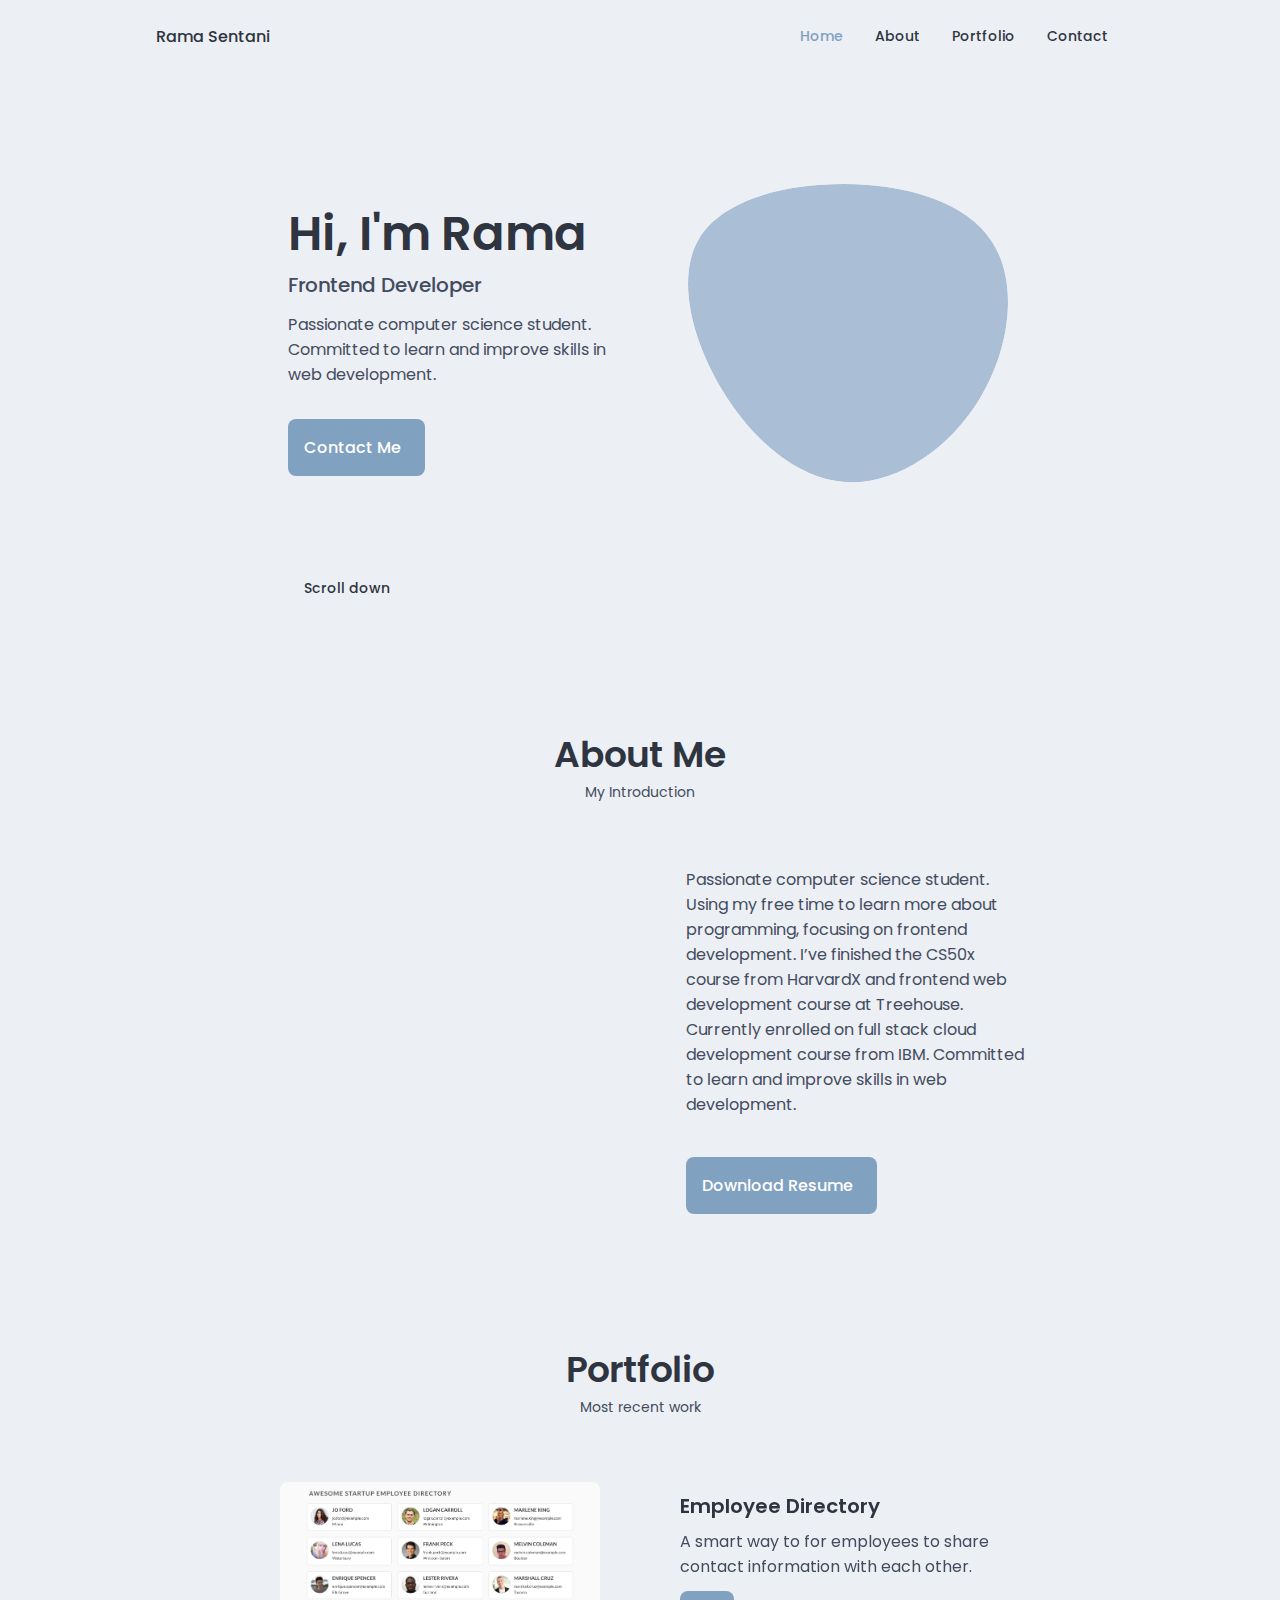
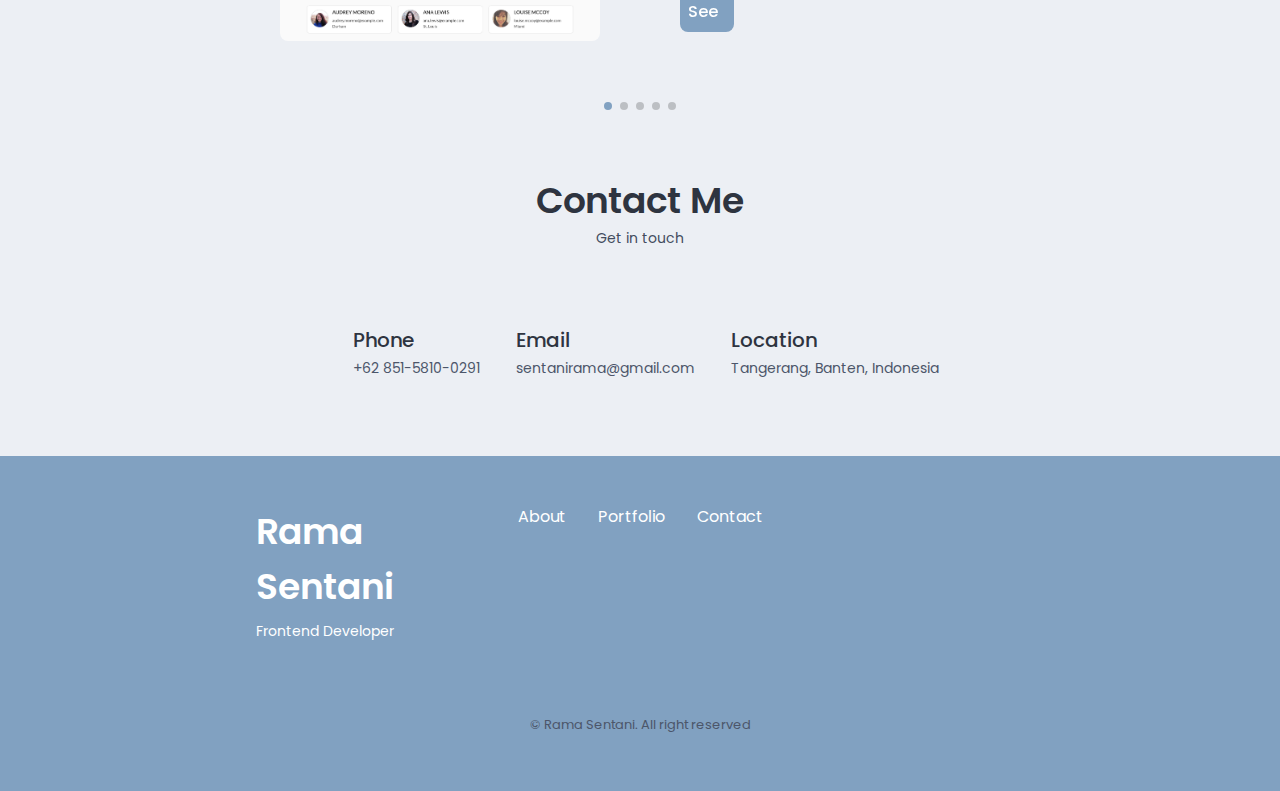
==== commit f20de35a: "change task-tracker href to github" ====
--- a/index.html
+++ b/index.html
@@ -1,254 +1,339 @@
 <!DOCTYPE html>
 <html lang="en">
-
-<head>
-    <meta charset="UTF-8">
-    <meta name="viewport" content="width=device-width, initial-scale=1.0">
-    <link rel="stylesheet" href="https://unicons.iconscout.com/release/v4.0.0/css/line.css">
-    <link rel="stylesheet" href="assets/css/swiper-bundle.min.css">
-    <link rel="stylesheet" href="assets/css/styles.css">
+  <head>
+    <meta charset="UTF-8" />
+    <meta name="viewport" content="width=device-width, initial-scale=1.0" />
+    <link
+      rel="stylesheet"
+      href="https://unicons.iconscout.com/release/v4.0.0/css/line.css"
+    />
+    <link rel="stylesheet" href="assets/css/swiper-bundle.min.css" />
+    <link rel="stylesheet" href="assets/css/styles.css" />
     <title>Responsive Portfolio Website</title>
-</head>
-
-<body>
+  </head>
+
+  <body>
     <!-- ----------------------------------------------------------------------- -->
     <!--                                 HEADER                                  -->
     <!-- ----------------------------------------------------------------------- -->
     <header class="header" id="header">
-        <nav class="nav container">
-            <a href="#" class="nav_logo">Rama Sentani</a>
-            <div class="nav_menu" id="nav-menu">
-                <ul class="nav_list grid">
-                    <li class="nav_item">
-                        <a href="#home" class="nav_link active-link">
-                            <i class="uil uil-estate nav_icon"></i> Home
-                        </a>
-                    </li>
-                    <li class="nav_item">
-                        <a href="#about" class="nav_link">
-                            <i class="uil uil-user nav_icon"></i> About
-                        </a>
-                    </li>
-                    <li class="nav_item">
-                        <a href="#portfolio" class="nav_link">
-                            <i class="uil uil-image nav_icon"></i> Portfolio
-                        </a>
-                    </li>
-                    <li class="nav_item">
-                        <a href="#contact" class="nav_link">
-                            <i class="uil uil-message nav_icon"></i> Contact</a>
-                    </li>
-                </ul>
-                <i class="uil uil-times nav_close" id="nav-close"></i>
-            </div>
-            <div class="nav_btns">
-                <i class="uil uil-moon change-theme" id="theme-button"></i>
-                <div class="nav_toggle" id="nav-toggle">
-                    <i class="uil uil-apps"></i>
-                </div>
-            </div>
-        </nav>
+      <nav class="nav container">
+        <a href="#" class="nav_logo">Rama Sentani</a>
+        <div class="nav_menu" id="nav-menu">
+          <ul class="nav_list grid">
+            <li class="nav_item">
+              <a href="#home" class="nav_link active-link">
+                <i class="uil uil-estate nav_icon"></i> Home
+              </a>
+            </li>
+            <li class="nav_item">
+              <a href="#about" class="nav_link">
+                <i class="uil uil-user nav_icon"></i> About
+              </a>
+            </li>
+            <li class="nav_item">
+              <a href="#portfolio" class="nav_link">
+                <i class="uil uil-image nav_icon"></i> Portfolio
+              </a>
+            </li>
+            <li class="nav_item">
+              <a href="#contact" class="nav_link">
+                <i class="uil uil-message nav_icon"></i> Contact</a
+              >
+            </li>
+          </ul>
+          <i class="uil uil-times nav_close" id="nav-close"></i>
+        </div>
+        <div class="nav_btns">
+          <i class="uil uil-moon change-theme" id="theme-button"></i>
+          <div class="nav_toggle" id="nav-toggle">
+            <i class="uil uil-apps"></i>
+          </div>
+        </div>
+      </nav>
     </header>
 
     <!-- ----------------------------------------------------------------------- -->
     <!--                                  MAIN                                   -->
     <!-- ----------------------------------------------------------------------- -->
     <main class="main">
-        <!-- -------------------------------- HOME --------------------------------- -->
-        <section class="home section" id="home">
-            <div class="home_container container grid">
-                <div class="home_content grid">
-                    <div class="home_social">
-                        <a href="https://www.linkedin.com/in/ramasentani" target="_blank" class="home_social-icon">
-                            <i class="uil uil-linkedin-alt"></i>
-                        </a>
-                        <a href="https://teamtreehouse.com/ramasentani" target="_blank" class="home_social-icon">
-                            <i class="uil uil-trees"></i>
-                        </a>
-                        <a href="https://github.com/RamaSentani" target="_blank" class="home_social-icon">
-                            <i class="uil uil-github-alt"></i>
-                        </a>
-                    </div>
-
-                    <div class="home_img">
-                        <svg class="home_blob" viewBox="0 0 200 187" xmlns="http://www.w3.org/2000/svg"
-                            xmlns:xlink="http://www.w3.org/1999/xlink">
-                            <mask id="mask0">
-                                <path d="M190.312 36.4879C206.582 62.1187 201.309 102.826 182.328 134.186C163.346 165.547 
+      <!-- -------------------------------- HOME --------------------------------- -->
+      <section class="home section" id="home">
+        <div class="home_container container grid">
+          <div class="home_content grid">
+            <div class="home_social">
+              <a
+                href="https://www.linkedin.com/in/ramasentani"
+                target="_blank"
+                class="home_social-icon"
+              >
+                <i class="uil uil-linkedin-alt"></i>
+              </a>
+              <a
+                href="https://teamtreehouse.com/ramasentani"
+                target="_blank"
+                class="home_social-icon"
+              >
+                <i class="uil uil-trees"></i>
+              </a>
+              <a
+                href="https://github.com/RamaSentani"
+                target="_blank"
+                class="home_social-icon"
+              >
+                <i class="uil uil-github-alt"></i>
+              </a>
+            </div>
+
+            <div class="home_img">
+              <svg
+                class="home_blob"
+                viewBox="0 0 200 187"
+                xmlns="http://www.w3.org/2000/svg"
+                xmlns:xlink="http://www.w3.org/1999/xlink"
+              >
+                <mask id="mask0">
+                  <path
+                    d="M190.312 36.4879C206.582 62.1187 201.309 102.826 182.328 134.186C163.346 165.547 
                                 130.807 187.559 100.226 186.353C69.6454 185.297 41.0228 161.023 21.7403 129.362C2.45775 
                                 97.8511 -7.48481 59.1033 6.67581 34.5279C20.9871 10.1032 59.7028 -0.149132 97.9666 
-                                0.00163737C136.23 0.303176 174.193 10.857 190.312 36.4879Z" />
-                            </mask>
-                            <g mask="url(#mask0)">
-                                <path d="M190.312 36.4879C206.582 62.1187 201.309 102.826 182.328 134.186C163.346 
+                                0.00163737C136.23 0.303176 174.193 10.857 190.312 36.4879Z"
+                  />
+                </mask>
+                <g mask="url(#mask0)">
+                  <path
+                    d="M190.312 36.4879C206.582 62.1187 201.309 102.826 182.328 134.186C163.346 
                                 165.547 130.807 187.559 100.226 186.353C69.6454 185.297 41.0228 161.023 21.7403 
                                 129.362C2.45775 97.8511 -7.48481 59.1033 6.67581 34.5279C20.9871 10.1032 59.7028 
-                                -0.149132 97.9666 0.00163737C136.23 0.303176 174.193 10.857 190.312 36.4879Z" />
-
-                                <image height="" width="" class="home_blob-img" x='-18' y='-30'
-                                    xlink:href="assets/img/perfil.png" />
-                            </g>
-                        </svg>
-                    </div>
-                    <div class="home_data">
-                        <h1 class="home_title">Hi, I'm Rama</h1>
-                        <h3 class="home_subtitle">Frontend Developer</h3>
-                        <p class="home_description">Passionate computer science student. Committed to learn and improve
-                            skills in web development.</p>
-                        <a href="#contact" class="button button--flex">
-                            Contact Me <i class="uil uil-message button_icon"></i>
-                        </a>
-                    </div>
-                </div>
-
-                <div class="home_scroll">
-                    <a href="#about" class="home_scroll-button button--flex">
-                        <i class="uil uil-mouse-alt home_scroll-mouse"></i>
-                        <span class="home_scroll-name">Scroll down</span>
-                        <i class="uil uil-angle-double-down home_scroll-arrow"></i>
-                    </a>
-                </div>
-            </div>
-        </section>
-
-        <!-- -------------------------------- ABOUT -------------------------------- -->
-        <section class="about section" id="about">
-            <h2 class="section_title">About Me</h2>
-            <span class="section_subtitle">My Introduction</span>
-            <div class="about_container container grid">
-                <img src="assets/img/project.jpg" alt="" class="about_img">
-                <div class="about_data">
-                    <p class="about_description">Passionate computer science student. Using my free time to learn
-                        more about programming, focusing on frontend development. I’ve finished the CS50x course
-                        from HarvardX and frontend web development course at Treehouse. Currently enrolled on full stack
-                        cloud development course from IBM. Committed to learn and improve skills in web development.</p>
-                    <div class="about_buttons">
-                        <a download="" href="assets/pdf/Resume_JohanesRamaGusnaSentani.pdf" class="button button--flex">Download
-                            Resume<i class="uil uil-file-download button_icon"></i>
-                        </a>
-                    </div>
-                </div>
-            </div>
-        </section>
-        <!-- ------------------------------ PORTFOLIO ------------------------------ -->
-        <section class="portfolio section" id="portfolio">
-            <h2 class="section_title">Portfolio</h2>
-            <span class="section_subtitle">Most recent work</span>
-
-            <div class="portfolio_container container swiper-container mySwiper">
-                <div class="swiper-wrapper">
-                    <!-- ----------------------------- portfolio 1 ----------------------------- -->
-                    <div class="portfolio_content grid swiper-slide">
-                        <img src="assets/img/port4.png" alt="screenshot of employee directory" class="portfolio_img">
-                        <div class="portfolio_data">
-                            <h3 class="portfolio_title">Employee Directory</h3>
-                            <p class="portfolio_description">A smart way to for employees to share contact information
-                                with each other.</p>
-                            <a href="https://ramasentani.github.io/employee-directory/" target="_blank"
-                                class="button button--flex button--small portfolio_button">
-                                Demo
-                                <i class="uil uil-angle-right button_icon"></i>
-                            </a>
-                        </div>
-                    </div>
-                    <!-- ----------------------------- portfolio 2 ----------------------------- -->
-                    <div class="portfolio_content grid swiper-slide">
-                        <img src="assets/img/port3.png" alt="screenshot of wheel of success" class="portfolio_img">
-                        <div class="portfolio_data">
-                            <h3 class="portfolio_title">Wheel of Success</h3>
-                            <p class="portfolio_description">A word guessing game where players try to guess a random
-                                phrase.</p>
-                            <a href="https://ramasentani.github.io/game-show-app/" target="_blank"
-                                class="button button--flex button--small portfolio_button">
-                                Demo
-                                <i class="uil uil-angle-right button_icon"></i>
-                            </a>
-                        </div>
-                    </div>
-                    <!-- ----------------------------- portfolio 3 ----------------------------- -->
-                    <div class="portfolio_content grid swiper-slide">
-                        <img src="assets/img/port2.png" alt="screenshot ofd interactive photo gallery"
-                            class="portfolio_img">
-                        <div class="portfolio_data">
-                            <h3 class="portfolio_title">Interactive Gallery</h3>
-                            <p class="portfolio_description">An interactive photo gallery using JavaScript and CSS Grid
-                                Layout.</p>
-                            <a href="https://ramasentani.github.io/interactive-photo-gallery/" target="_blank"
-                                class="button button--flex button--small portfolio_button">
-                                Demo
-                                <i class="uil uil-angle-right button_icon"></i>
-                            </a>
-                        </div>
-                    </div>
-                    <!-- ----------------------------- portfolio 4 ----------------------------- -->
-                    <div class="portfolio_content grid swiper-slide">
-                        <img src="assets/img/port1.png" alt="web style guide screenshot" class="portfolio_img">
-                        <div class="portfolio_data">
-                            <h3 class="portfolio_title">Web Style Guide</h3>
-                            <p class="portfolio_description">A style guide that can act as personal and custom
-                                Bootstrap.</p>
-                            <a href="https://ramasentani.github.io/web-style-guide/" target="_blank"
-                                class="button button--flex button--small portfolio_button">
-                                Demo
-                                <i class="uil uil-angle-right button_icon"></i>
-                            </a>
-                        </div>
-                    </div>
-                    <!-- ----------------------------- portfolio 5 ----------------------------- -->
-                    <div class="portfolio_content grid swiper-slide">
-                        <img src="assets/img/port5.png" alt="web style guide screenshot" class="portfolio_img">
-                        <div class="portfolio_data">
-                            <h3 class="portfolio_title">Task Tracker</h3>
-                            <p class="portfolio_description">A simple task tracker app made with React</p>
-                            <a href="https://ramasentani.github.io/web-style-guide/" target="_blank"
-                                class="button button--flex button--small portfolio_button">
-                                Demo
-                                <i class="uil uil-angle-right button_icon"></i>
-                            </a>
-                        </div>
-                    </div>
-                </div>
-                <div class="swiper-button-next">
-                    <i class="uil uil-angle-right-b swiper-portfolio-icon"></i>
-                </div>
-                <div class="swiper-button-prev">
-                    <i class="uil uil-angle-left-b swiper-portfolio-icon"></i>
-                </div>
-                <div class="swiper-pagination"></div>
-            </div>
-        </section>
-
-        <!-- ------------------------------- CONTACT ------------------------------- -->
-        <section class="contact section" id="contact">
-            <h2 class="section_title">Contact Me</h2>
-            <span class="section_subtitle">Get in touch</span>
-
-            <div class="contact_container container grid">
-                <div class="contact_box">
-                    <div class="contact_information">
-                        <i class="uil uil-phone contact_icon"></i>
-                        <div>
-                            <h3 class="contact_title">Phone</h3>
-                            <span class="contact_subtitle">+62 851-5810-0291</span>
-                        </div>
-                    </div>
-                    <div class="contact_information">
-                        <i class="uil uil-envelope-edit contact_icon"></i>
-                        <div>
-                            <h3 class="contact_title">Email</h3>
-                            <span class="contact_subtitle">sentanirama@gmail.com</span>
-                        </div>
-                    </div>
-                    <div class="contact_information">
-                        <i class="uil uil-map-marker contact_icon"></i>
-                        <div>
-                            <h3 class="contact_title">Location</h3>
-                            <span class="contact_subtitle">Tangerang, Banten, Indonesia</span>
-                        </div>
-                    </div>
-                </div>
-
-                <!-- <form action="#" method="POST" class="contact_form grid">
+                                -0.149132 97.9666 0.00163737C136.23 0.303176 174.193 10.857 190.312 36.4879Z"
+                  />
+
+                  <image
+                    height=""
+                    width=""
+                    class="home_blob-img"
+                    x="-18"
+                    y="-30"
+                    xlink:href="assets/img/perfil.png"
+                  />
+                </g>
+              </svg>
+            </div>
+            <div class="home_data">
+              <h1 class="home_title">Hi, I'm Rama</h1>
+              <h3 class="home_subtitle">Frontend Developer</h3>
+              <p class="home_description">
+                Passionate computer science student. Committed to learn and
+                improve skills in web development.
+              </p>
+              <a href="#contact" class="button button--flex">
+                Contact Me <i class="uil uil-message button_icon"></i>
+              </a>
+            </div>
+          </div>
+
+          <div class="home_scroll">
+            <a href="#about" class="home_scroll-button button--flex">
+              <i class="uil uil-mouse-alt home_scroll-mouse"></i>
+              <span class="home_scroll-name">Scroll down</span>
+              <i class="uil uil-angle-double-down home_scroll-arrow"></i>
+            </a>
+          </div>
+        </div>
+      </section>
+
+      <!-- -------------------------------- ABOUT -------------------------------- -->
+      <section class="about section" id="about">
+        <h2 class="section_title">About Me</h2>
+        <span class="section_subtitle">My Introduction</span>
+        <div class="about_container container grid">
+          <img src="assets/img/project.jpg" alt="" class="about_img" />
+          <div class="about_data">
+            <p class="about_description">
+              Passionate computer science student. Using my free time to learn
+              more about programming, focusing on frontend development. I’ve
+              finished the CS50x course from HarvardX and frontend web
+              development course at Treehouse. Currently enrolled on full stack
+              cloud development course from IBM. Committed to learn and improve
+              skills in web development.
+            </p>
+            <div class="about_buttons">
+              <a
+                download=""
+                href="assets/pdf/Resume_JohanesRamaGusnaSentani.pdf"
+                class="button button--flex"
+                >Download Resume<i
+                  class="uil uil-file-download button_icon"
+                ></i>
+              </a>
+            </div>
+          </div>
+        </div>
+      </section>
+      <!-- ------------------------------ PORTFOLIO ------------------------------ -->
+      <section class="portfolio section" id="portfolio">
+        <h2 class="section_title">Portfolio</h2>
+        <span class="section_subtitle">Most recent work</span>
+
+        <div class="portfolio_container container swiper-container mySwiper">
+          <div class="swiper-wrapper">
+            <!-- ----------------------------- portfolio 1 ----------------------------- -->
+            <div class="portfolio_content grid swiper-slide">
+              <img
+                src="assets/img/port4.png"
+                alt="screenshot of employee directory"
+                class="portfolio_img"
+              />
+              <div class="portfolio_data">
+                <h3 class="portfolio_title">Employee Directory</h3>
+                <p class="portfolio_description">
+                  A smart way to for employees to share contact information with
+                  each other.
+                </p>
+                <a
+                  href="https://ramasentani.github.io/employee-directory/"
+                  target="_blank"
+                  class="button button--flex button--small portfolio_button"
+                >
+                  See
+                  <i class="uil uil-angle-right button_icon"></i>
+                </a>
+              </div>
+            </div>
+            <!-- ----------------------------- portfolio 2 ----------------------------- -->
+            <div class="portfolio_content grid swiper-slide">
+              <img
+                src="assets/img/port3.png"
+                alt="screenshot of wheel of success"
+                class="portfolio_img"
+              />
+              <div class="portfolio_data">
+                <h3 class="portfolio_title">Wheel of Success</h3>
+                <p class="portfolio_description">
+                  A word guessing game where players try to guess a random
+                  phrase.
+                </p>
+                <a
+                  href="https://ramasentani.github.io/game-show-app/"
+                  target="_blank"
+                  class="button button--flex button--small portfolio_button"
+                >
+                  See
+                  <i class="uil uil-angle-right button_icon"></i>
+                </a>
+              </div>
+            </div>
+            <!-- ----------------------------- portfolio 3 ----------------------------- -->
+            <div class="portfolio_content grid swiper-slide">
+              <img
+                src="assets/img/port2.png"
+                alt="screenshot ofd interactive photo gallery"
+                class="portfolio_img"
+              />
+              <div class="portfolio_data">
+                <h3 class="portfolio_title">Interactive Gallery</h3>
+                <p class="portfolio_description">
+                  An interactive photo gallery using JavaScript and CSS Grid
+                  Layout.
+                </p>
+                <a
+                  href="https://ramasentani.github.io/interactive-photo-gallery/"
+                  target="_blank"
+                  class="button button--flex button--small portfolio_button"
+                >
+                  See
+                  <i class="uil uil-angle-right button_icon"></i>
+                </a>
+              </div>
+            </div>
+            <!-- ----------------------------- portfolio 4 ----------------------------- -->
+            <div class="portfolio_content grid swiper-slide">
+              <img
+                src="assets/img/port1.png"
+                alt="web style guide screenshot"
+                class="portfolio_img"
+              />
+              <div class="portfolio_data">
+                <h3 class="portfolio_title">Web Style Guide</h3>
+                <p class="portfolio_description">
+                  A style guide that can act as personal and custom Bootstrap.
+                </p>
+                <a
+                  href="https://ramasentani.github.io/web-style-guide/"
+                  target="_blank"
+                  class="button button--flex button--small portfolio_button"
+                >
+                  See
+                  <i class="uil uil-angle-right button_icon"></i>
+                </a>
+              </div>
+            </div>
+            <!-- ----------------------------- portfolio 5 ----------------------------- -->
+            <div class="portfolio_content grid swiper-slide">
+              <img
+                src="assets/img/port5.png"
+                alt="web style guide screenshot"
+                class="portfolio_img"
+              />
+              <div class="portfolio_data">
+                <h3 class="portfolio_title">Task Tracker</h3>
+                <p class="portfolio_description">
+                  A simple task tracker app made with React
+                </p>
+                <a
+                  href="https://github.com/RamaSentani/task-tracker/"
+                  target="_blank"
+                  class="button button--flex button--small portfolio_button"
+                >
+                  See
+                  <i class="uil uil-angle-right button_icon"></i>
+                </a>
+              </div>
+            </div>
+          </div>
+          <div class="swiper-button-next">
+            <i class="uil uil-angle-right-b swiper-portfolio-icon"></i>
+          </div>
+          <div class="swiper-button-prev">
+            <i class="uil uil-angle-left-b swiper-portfolio-icon"></i>
+          </div>
+          <div class="swiper-pagination"></div>
+        </div>
+      </section>
+
+      <!-- ------------------------------- CONTACT ------------------------------- -->
+      <section class="contact section" id="contact">
+        <h2 class="section_title">Contact Me</h2>
+        <span class="section_subtitle">Get in touch</span>
+
+        <div class="contact_container container grid">
+          <div class="contact_box">
+            <div class="contact_information">
+              <i class="uil uil-phone contact_icon"></i>
+              <div>
+                <h3 class="contact_title">Phone</h3>
+                <span class="contact_subtitle">+62 851-5810-0291</span>
+              </div>
+            </div>
+            <div class="contact_information">
+              <i class="uil uil-envelope-edit contact_icon"></i>
+              <div>
+                <h3 class="contact_title">Email</h3>
+                <span class="contact_subtitle">sentanirama@gmail.com</span>
+              </div>
+            </div>
+            <div class="contact_information">
+              <i class="uil uil-map-marker contact_icon"></i>
+              <div>
+                <h3 class="contact_title">Location</h3>
+                <span class="contact_subtitle"
+                  >Tangerang, Banten, Indonesia</span
+                >
+              </div>
+            </div>
+          </div>
+
+          <!-- <form action="#" method="POST" class="contact_form grid">
                     <div class="contact_inputs grid">
                         <div class="contact_content">
                             <label for="name" class="contact_label">Name</label>
@@ -274,52 +359,58 @@
                         </a>
                     </div>
                 </form> -->
-            </div>
-        </section>
+        </div>
+      </section>
     </main>
 
     <!-- ----------------------------------------------------------------------- -->
     <!--                                 FOOTER                                  -->
     <!-- ----------------------------------------------------------------------- -->
     <footer class="footer">
-        <div class="footer_bg">
-            <div class="footer_container container grid">
-                <div>
-                    <h1 class="footer_title">Rama Sentani</h1>
-                    <span class="footer_subtitle">Frontend Developer</span>
-                </div>
-
-                <ul class="footer_links">
-                    <li>
-                        <a href="#about" class="footer_link">About</a>
-                    </li>
-                    <li>
-                        <a href="#portfolio" class="footer_link">Portfolio</a>
-                    </li>
-                    <li>
-                        <a href="#contact" class="footer_link">Contact</a>
-                    </li>
-                </ul>
-
-                <div class="footer_socials">
-                    <a href="https://www.instagram.com/rama_sentani" target="_blank" class="footer_social">
-                        <i class="uil uil-instagram"></i>
-                    </a>
-                    <a href="https://twitter.com/SentaniRama" target="_blank" class="footer_social">
-                        <i class="uil uil-twitter-alt"></i>
-                    </a>
-                </div>
-            </div>
-
-            <p class="footer_copy">&#169; Rama Sentani. All right reserved</p>
-        </div>
-
+      <div class="footer_bg">
+        <div class="footer_container container grid">
+          <div>
+            <h1 class="footer_title">Rama Sentani</h1>
+            <span class="footer_subtitle">Frontend Developer</span>
+          </div>
+
+          <ul class="footer_links">
+            <li>
+              <a href="#about" class="footer_link">About</a>
+            </li>
+            <li>
+              <a href="#portfolio" class="footer_link">Portfolio</a>
+            </li>
+            <li>
+              <a href="#contact" class="footer_link">Contact</a>
+            </li>
+          </ul>
+
+          <div class="footer_socials">
+            <a
+              href="https://www.instagram.com/rama_sentani"
+              target="_blank"
+              class="footer_social"
+            >
+              <i class="uil uil-instagram"></i>
+            </a>
+            <a
+              href="https://twitter.com/SentaniRama"
+              target="_blank"
+              class="footer_social"
+            >
+              <i class="uil uil-twitter-alt"></i>
+            </a>
+          </div>
+        </div>
+
+        <p class="footer_copy">&#169; Rama Sentani. All right reserved</p>
+      </div>
     </footer>
     <a href="#" class="scrollup" id="scroll-up">
-        <i class="uil uil-angle-double-up scrollup_icon"></i>
+      <i class="uil uil-angle-double-up scrollup_icon"></i>
     </a>
     <script src="assets/js/swiper-bundle.min.js"></script>
     <script src="assets/js/main.js"></script>
-</body>
-
-</html>+  </body>
+</html>
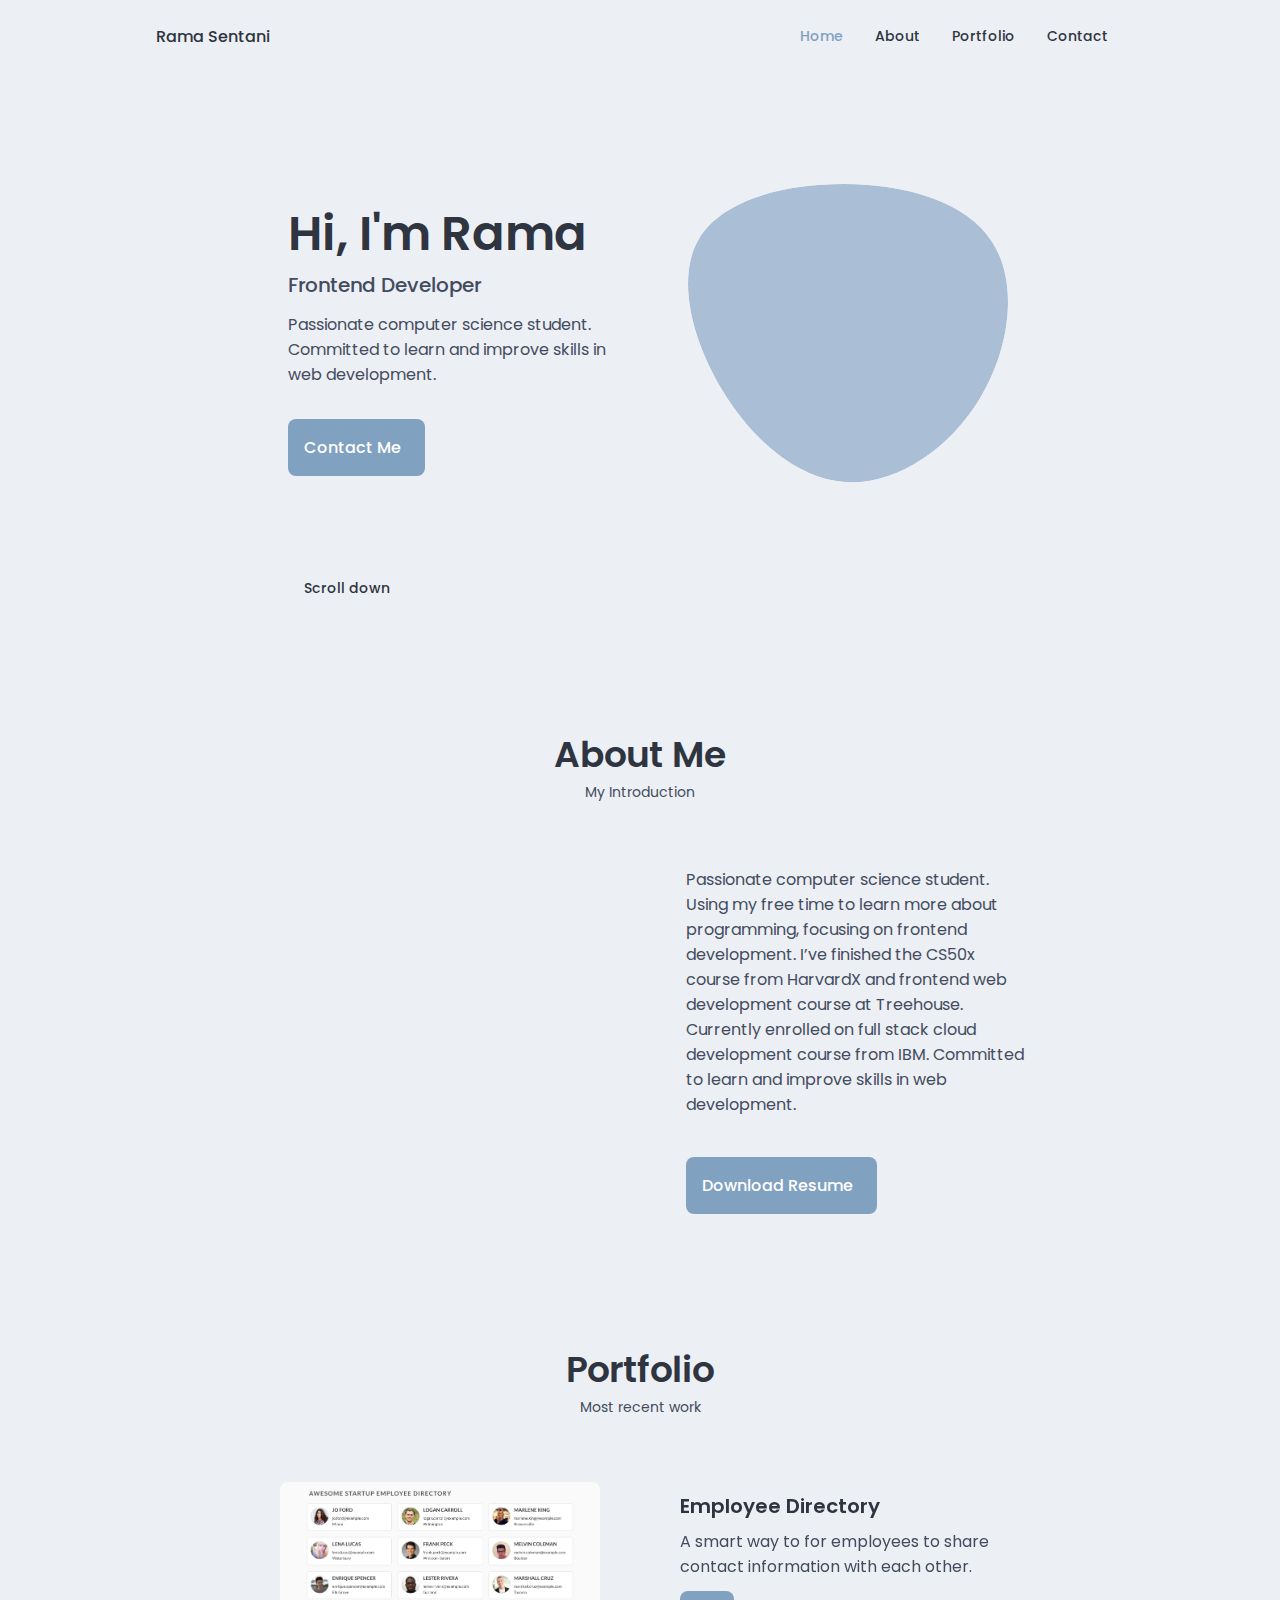
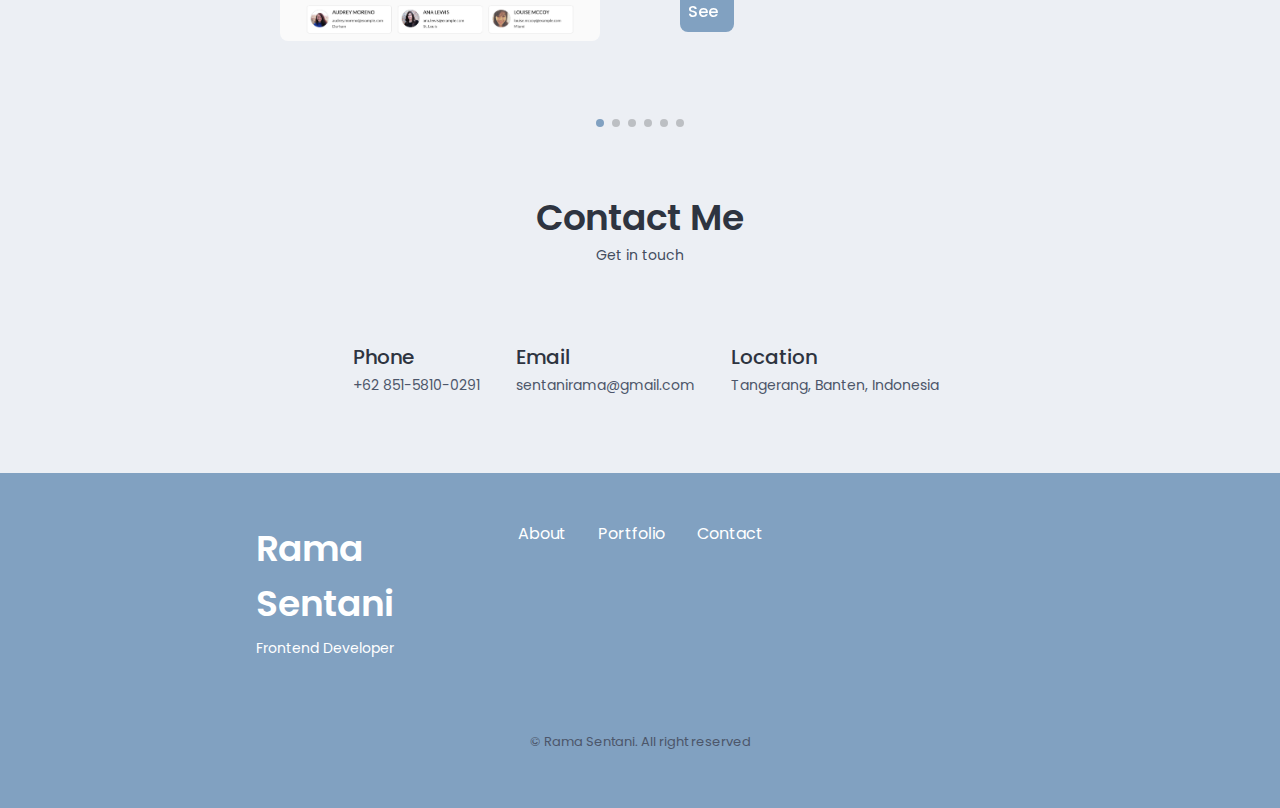
==== commit 15e3a15d: "add portfolio 6" ====
--- a/index.html
+++ b/index.html
@@ -1,339 +1,282 @@
 <!DOCTYPE html>
 <html lang="en">
-  <head>
-    <meta charset="UTF-8" />
-    <meta name="viewport" content="width=device-width, initial-scale=1.0" />
-    <link
-      rel="stylesheet"
-      href="https://unicons.iconscout.com/release/v4.0.0/css/line.css"
-    />
-    <link rel="stylesheet" href="assets/css/swiper-bundle.min.css" />
-    <link rel="stylesheet" href="assets/css/styles.css" />
-    <title>Responsive Portfolio Website</title>
-  </head>
-
-  <body>
-    <!-- ----------------------------------------------------------------------- -->
-    <!--                                 HEADER                                  -->
-    <!-- ----------------------------------------------------------------------- -->
-    <header class="header" id="header">
-      <nav class="nav container">
-        <a href="#" class="nav_logo">Rama Sentani</a>
-        <div class="nav_menu" id="nav-menu">
-          <ul class="nav_list grid">
-            <li class="nav_item">
-              <a href="#home" class="nav_link active-link">
-                <i class="uil uil-estate nav_icon"></i> Home
-              </a>
-            </li>
-            <li class="nav_item">
-              <a href="#about" class="nav_link">
-                <i class="uil uil-user nav_icon"></i> About
-              </a>
-            </li>
-            <li class="nav_item">
-              <a href="#portfolio" class="nav_link">
-                <i class="uil uil-image nav_icon"></i> Portfolio
-              </a>
-            </li>
-            <li class="nav_item">
-              <a href="#contact" class="nav_link">
-                <i class="uil uil-message nav_icon"></i> Contact</a
-              >
-            </li>
-          </ul>
-          <i class="uil uil-times nav_close" id="nav-close"></i>
-        </div>
-        <div class="nav_btns">
-          <i class="uil uil-moon change-theme" id="theme-button"></i>
-          <div class="nav_toggle" id="nav-toggle">
-            <i class="uil uil-apps"></i>
-          </div>
-        </div>
-      </nav>
-    </header>
-
-    <!-- ----------------------------------------------------------------------- -->
-    <!--                                  MAIN                                   -->
-    <!-- ----------------------------------------------------------------------- -->
-    <main class="main">
-      <!-- -------------------------------- HOME --------------------------------- -->
-      <section class="home section" id="home">
-        <div class="home_container container grid">
-          <div class="home_content grid">
-            <div class="home_social">
-              <a
-                href="https://www.linkedin.com/in/ramasentani"
-                target="_blank"
-                class="home_social-icon"
-              >
-                <i class="uil uil-linkedin-alt"></i>
-              </a>
-              <a
-                href="https://teamtreehouse.com/ramasentani"
-                target="_blank"
-                class="home_social-icon"
-              >
-                <i class="uil uil-trees"></i>
-              </a>
-              <a
-                href="https://github.com/RamaSentani"
-                target="_blank"
-                class="home_social-icon"
-              >
-                <i class="uil uil-github-alt"></i>
-              </a>
-            </div>
-
-            <div class="home_img">
-              <svg
-                class="home_blob"
-                viewBox="0 0 200 187"
-                xmlns="http://www.w3.org/2000/svg"
-                xmlns:xlink="http://www.w3.org/1999/xlink"
-              >
-                <mask id="mask0">
-                  <path
-                    d="M190.312 36.4879C206.582 62.1187 201.309 102.826 182.328 134.186C163.346 165.547 
+
+<head>
+  <meta charset="UTF-8" />
+  <meta name="viewport" content="width=device-width, initial-scale=1.0" />
+  <link rel="stylesheet" href="https://unicons.iconscout.com/release/v4.0.0/css/line.css" />
+  <link rel="stylesheet" href="assets/css/swiper-bundle.min.css" />
+  <link rel="stylesheet" href="assets/css/styles.css" />
+  <title>Responsive Portfolio Website</title>
+</head>
+
+<body>
+  <!-- ----------------------------------------------------------------------- -->
+  <!--                                 HEADER                                  -->
+  <!-- ----------------------------------------------------------------------- -->
+  <header class="header" id="header">
+    <nav class="nav container">
+      <a href="#" class="nav_logo">Rama Sentani</a>
+      <div class="nav_menu" id="nav-menu">
+        <ul class="nav_list grid">
+          <li class="nav_item">
+            <a href="#home" class="nav_link active-link">
+              <i class="uil uil-estate nav_icon"></i> Home
+            </a>
+          </li>
+          <li class="nav_item">
+            <a href="#about" class="nav_link">
+              <i class="uil uil-user nav_icon"></i> About
+            </a>
+          </li>
+          <li class="nav_item">
+            <a href="#portfolio" class="nav_link">
+              <i class="uil uil-image nav_icon"></i> Portfolio
+            </a>
+          </li>
+          <li class="nav_item">
+            <a href="#contact" class="nav_link">
+              <i class="uil uil-message nav_icon"></i> Contact</a>
+          </li>
+        </ul>
+        <i class="uil uil-times nav_close" id="nav-close"></i>
+      </div>
+      <div class="nav_btns">
+        <i class="uil uil-moon change-theme" id="theme-button"></i>
+        <div class="nav_toggle" id="nav-toggle">
+          <i class="uil uil-apps"></i>
+        </div>
+      </div>
+    </nav>
+  </header>
+
+  <!-- ----------------------------------------------------------------------- -->
+  <!--                                  MAIN                                   -->
+  <!-- ----------------------------------------------------------------------- -->
+  <main class="main">
+    <!-- -------------------------------- HOME --------------------------------- -->
+    <section class="home section" id="home">
+      <div class="home_container container grid">
+        <div class="home_content grid">
+          <div class="home_social">
+            <a href="https://www.linkedin.com/in/ramasentani" target="_blank" class="home_social-icon">
+              <i class="uil uil-linkedin-alt"></i>
+            </a>
+            <a href="https://teamtreehouse.com/ramasentani" target="_blank" class="home_social-icon">
+              <i class="uil uil-trees"></i>
+            </a>
+            <a href="https://github.com/RamaSentani" target="_blank" class="home_social-icon">
+              <i class="uil uil-github-alt"></i>
+            </a>
+          </div>
+
+          <div class="home_img">
+            <svg class="home_blob" viewBox="0 0 200 187" xmlns="http://www.w3.org/2000/svg"
+              xmlns:xlink="http://www.w3.org/1999/xlink">
+              <mask id="mask0">
+                <path d="M190.312 36.4879C206.582 62.1187 201.309 102.826 182.328 134.186C163.346 165.547 
                                 130.807 187.559 100.226 186.353C69.6454 185.297 41.0228 161.023 21.7403 129.362C2.45775 
                                 97.8511 -7.48481 59.1033 6.67581 34.5279C20.9871 10.1032 59.7028 -0.149132 97.9666 
-                                0.00163737C136.23 0.303176 174.193 10.857 190.312 36.4879Z"
-                  />
-                </mask>
-                <g mask="url(#mask0)">
-                  <path
-                    d="M190.312 36.4879C206.582 62.1187 201.309 102.826 182.328 134.186C163.346 
+                                0.00163737C136.23 0.303176 174.193 10.857 190.312 36.4879Z" />
+              </mask>
+              <g mask="url(#mask0)">
+                <path d="M190.312 36.4879C206.582 62.1187 201.309 102.826 182.328 134.186C163.346 
                                 165.547 130.807 187.559 100.226 186.353C69.6454 185.297 41.0228 161.023 21.7403 
                                 129.362C2.45775 97.8511 -7.48481 59.1033 6.67581 34.5279C20.9871 10.1032 59.7028 
-                                -0.149132 97.9666 0.00163737C136.23 0.303176 174.193 10.857 190.312 36.4879Z"
-                  />
-
-                  <image
-                    height=""
-                    width=""
-                    class="home_blob-img"
-                    x="-18"
-                    y="-30"
-                    xlink:href="assets/img/perfil.png"
-                  />
-                </g>
-              </svg>
-            </div>
-            <div class="home_data">
-              <h1 class="home_title">Hi, I'm Rama</h1>
-              <h3 class="home_subtitle">Frontend Developer</h3>
-              <p class="home_description">
-                Passionate computer science student. Committed to learn and
-                improve skills in web development.
-              </p>
-              <a href="#contact" class="button button--flex">
-                Contact Me <i class="uil uil-message button_icon"></i>
-              </a>
-            </div>
-          </div>
-
-          <div class="home_scroll">
-            <a href="#about" class="home_scroll-button button--flex">
-              <i class="uil uil-mouse-alt home_scroll-mouse"></i>
-              <span class="home_scroll-name">Scroll down</span>
-              <i class="uil uil-angle-double-down home_scroll-arrow"></i>
-            </a>
-          </div>
-        </div>
-      </section>
-
-      <!-- -------------------------------- ABOUT -------------------------------- -->
-      <section class="about section" id="about">
-        <h2 class="section_title">About Me</h2>
-        <span class="section_subtitle">My Introduction</span>
-        <div class="about_container container grid">
-          <img src="assets/img/project.jpg" alt="" class="about_img" />
-          <div class="about_data">
-            <p class="about_description">
-              Passionate computer science student. Using my free time to learn
-              more about programming, focusing on frontend development. I’ve
-              finished the CS50x course from HarvardX and frontend web
-              development course at Treehouse. Currently enrolled on full stack
-              cloud development course from IBM. Committed to learn and improve
-              skills in web development.
+                                -0.149132 97.9666 0.00163737C136.23 0.303176 174.193 10.857 190.312 36.4879Z" />
+
+                <image height="" width="" class="home_blob-img" x="-18" y="-30" xlink:href="assets/img/perfil.png" />
+              </g>
+            </svg>
+          </div>
+          <div class="home_data">
+            <h1 class="home_title">Hi, I'm Rama</h1>
+            <h3 class="home_subtitle">Frontend Developer</h3>
+            <p class="home_description">
+              Passionate computer science student. Committed to learn and
+              improve skills in web development.
             </p>
-            <div class="about_buttons">
-              <a
-                download=""
-                href="assets/pdf/Resume_JohanesRamaGusnaSentani.pdf"
-                class="button button--flex"
-                >Download Resume<i
-                  class="uil uil-file-download button_icon"
-                ></i>
-              </a>
-            </div>
-          </div>
-        </div>
-      </section>
-      <!-- ------------------------------ PORTFOLIO ------------------------------ -->
-      <section class="portfolio section" id="portfolio">
-        <h2 class="section_title">Portfolio</h2>
-        <span class="section_subtitle">Most recent work</span>
-
-        <div class="portfolio_container container swiper-container mySwiper">
-          <div class="swiper-wrapper">
-            <!-- ----------------------------- portfolio 1 ----------------------------- -->
-            <div class="portfolio_content grid swiper-slide">
-              <img
-                src="assets/img/port4.png"
-                alt="screenshot of employee directory"
-                class="portfolio_img"
-              />
-              <div class="portfolio_data">
-                <h3 class="portfolio_title">Employee Directory</h3>
-                <p class="portfolio_description">
-                  A smart way to for employees to share contact information with
-                  each other.
-                </p>
-                <a
-                  href="https://ramasentani.github.io/employee-directory/"
-                  target="_blank"
-                  class="button button--flex button--small portfolio_button"
-                >
-                  See
-                  <i class="uil uil-angle-right button_icon"></i>
-                </a>
-              </div>
-            </div>
-            <!-- ----------------------------- portfolio 2 ----------------------------- -->
-            <div class="portfolio_content grid swiper-slide">
-              <img
-                src="assets/img/port3.png"
-                alt="screenshot of wheel of success"
-                class="portfolio_img"
-              />
-              <div class="portfolio_data">
-                <h3 class="portfolio_title">Wheel of Success</h3>
-                <p class="portfolio_description">
-                  A word guessing game where players try to guess a random
-                  phrase.
-                </p>
-                <a
-                  href="https://ramasentani.github.io/game-show-app/"
-                  target="_blank"
-                  class="button button--flex button--small portfolio_button"
-                >
-                  See
-                  <i class="uil uil-angle-right button_icon"></i>
-                </a>
-              </div>
-            </div>
-            <!-- ----------------------------- portfolio 3 ----------------------------- -->
-            <div class="portfolio_content grid swiper-slide">
-              <img
-                src="assets/img/port2.png"
-                alt="screenshot ofd interactive photo gallery"
-                class="portfolio_img"
-              />
-              <div class="portfolio_data">
-                <h3 class="portfolio_title">Interactive Gallery</h3>
-                <p class="portfolio_description">
-                  An interactive photo gallery using JavaScript and CSS Grid
-                  Layout.
-                </p>
-                <a
-                  href="https://ramasentani.github.io/interactive-photo-gallery/"
-                  target="_blank"
-                  class="button button--flex button--small portfolio_button"
-                >
-                  See
-                  <i class="uil uil-angle-right button_icon"></i>
-                </a>
-              </div>
-            </div>
-            <!-- ----------------------------- portfolio 4 ----------------------------- -->
-            <div class="portfolio_content grid swiper-slide">
-              <img
-                src="assets/img/port1.png"
-                alt="web style guide screenshot"
-                class="portfolio_img"
-              />
-              <div class="portfolio_data">
-                <h3 class="portfolio_title">Web Style Guide</h3>
-                <p class="portfolio_description">
-                  A style guide that can act as personal and custom Bootstrap.
-                </p>
-                <a
-                  href="https://ramasentani.github.io/web-style-guide/"
-                  target="_blank"
-                  class="button button--flex button--small portfolio_button"
-                >
-                  See
-                  <i class="uil uil-angle-right button_icon"></i>
-                </a>
-              </div>
-            </div>
-            <!-- ----------------------------- portfolio 5 ----------------------------- -->
-            <div class="portfolio_content grid swiper-slide">
-              <img
-                src="assets/img/port5.png"
-                alt="web style guide screenshot"
-                class="portfolio_img"
-              />
-              <div class="portfolio_data">
-                <h3 class="portfolio_title">Task Tracker</h3>
-                <p class="portfolio_description">
-                  A simple task tracker app made with React
-                </p>
-                <a
-                  href="https://github.com/RamaSentani/task-tracker/"
-                  target="_blank"
-                  class="button button--flex button--small portfolio_button"
-                >
-                  See
-                  <i class="uil uil-angle-right button_icon"></i>
-                </a>
-              </div>
-            </div>
-          </div>
-          <div class="swiper-button-next">
-            <i class="uil uil-angle-right-b swiper-portfolio-icon"></i>
-          </div>
-          <div class="swiper-button-prev">
-            <i class="uil uil-angle-left-b swiper-portfolio-icon"></i>
-          </div>
-          <div class="swiper-pagination"></div>
-        </div>
-      </section>
-
-      <!-- ------------------------------- CONTACT ------------------------------- -->
-      <section class="contact section" id="contact">
-        <h2 class="section_title">Contact Me</h2>
-        <span class="section_subtitle">Get in touch</span>
-
-        <div class="contact_container container grid">
-          <div class="contact_box">
-            <div class="contact_information">
-              <i class="uil uil-phone contact_icon"></i>
-              <div>
-                <h3 class="contact_title">Phone</h3>
-                <span class="contact_subtitle">+62 851-5810-0291</span>
-              </div>
-            </div>
-            <div class="contact_information">
-              <i class="uil uil-envelope-edit contact_icon"></i>
-              <div>
-                <h3 class="contact_title">Email</h3>
-                <span class="contact_subtitle">sentanirama@gmail.com</span>
-              </div>
-            </div>
-            <div class="contact_information">
-              <i class="uil uil-map-marker contact_icon"></i>
-              <div>
-                <h3 class="contact_title">Location</h3>
-                <span class="contact_subtitle"
-                  >Tangerang, Banten, Indonesia</span
-                >
-              </div>
-            </div>
-          </div>
-
-          <!-- <form action="#" method="POST" class="contact_form grid">
+            <a href="#contact" class="button button--flex">
+              Contact Me <i class="uil uil-message button_icon"></i>
+            </a>
+          </div>
+        </div>
+
+        <div class="home_scroll">
+          <a href="#about" class="home_scroll-button button--flex">
+            <i class="uil uil-mouse-alt home_scroll-mouse"></i>
+            <span class="home_scroll-name">Scroll down</span>
+            <i class="uil uil-angle-double-down home_scroll-arrow"></i>
+          </a>
+        </div>
+      </div>
+    </section>
+
+    <!-- -------------------------------- ABOUT -------------------------------- -->
+    <section class="about section" id="about">
+      <h2 class="section_title">About Me</h2>
+      <span class="section_subtitle">My Introduction</span>
+      <div class="about_container container grid">
+        <img src="assets/img/project.jpg" alt="" class="about_img" />
+        <div class="about_data">
+          <p class="about_description">
+            Passionate computer science student. Using my free time to learn
+            more about programming, focusing on frontend development. I’ve
+            finished the CS50x course from HarvardX and frontend web
+            development course at Treehouse. Currently enrolled on full stack
+            cloud development course from IBM. Committed to learn and improve
+            skills in web development.
+          </p>
+          <div class="about_buttons">
+            <a download="" href="assets/pdf/Resume_JohanesRamaGusnaSentani.pdf" class="button button--flex">Download
+              Resume<i class="uil uil-file-download button_icon"></i>
+            </a>
+          </div>
+        </div>
+      </div>
+    </section>
+    <!-- ------------------------------ PORTFOLIO ------------------------------ -->
+    <section class="portfolio section" id="portfolio">
+      <h2 class="section_title">Portfolio</h2>
+      <span class="section_subtitle">Most recent work</span>
+
+      <div class="portfolio_container container swiper-container mySwiper">
+        <div class="swiper-wrapper">
+          <!-- ----------------------------- portfolio 1 ----------------------------- -->
+          <div class="portfolio_content grid swiper-slide">
+            <img src="assets/img/port4.png" alt="screenshot of employee directory" class="portfolio_img" />
+            <div class="portfolio_data">
+              <h3 class="portfolio_title">Employee Directory</h3>
+              <p class="portfolio_description">
+                A smart way to for employees to share contact information with
+                each other.
+              </p>
+              <a href="https://ramasentani.github.io/employee-directory/" target="_blank"
+                class="button button--flex button--small portfolio_button">
+                See
+                <i class="uil uil-angle-right button_icon"></i>
+              </a>
+            </div>
+          </div>
+          <!-- ----------------------------- portfolio 2 ----------------------------- -->
+          <div class="portfolio_content grid swiper-slide">
+            <img src="assets/img/port3.png" alt="screenshot of wheel of success" class="portfolio_img" />
+            <div class="portfolio_data">
+              <h3 class="portfolio_title">Wheel of Success</h3>
+              <p class="portfolio_description">
+                A word guessing game where players try to guess a random
+                phrase.
+              </p>
+              <a href="https://ramasentani.github.io/game-show-app/" target="_blank"
+                class="button button--flex button--small portfolio_button">
+                See
+                <i class="uil uil-angle-right button_icon"></i>
+              </a>
+            </div>
+          </div>
+          <!-- ----------------------------- portfolio 3 ----------------------------- -->
+          <div class="portfolio_content grid swiper-slide">
+            <img src="assets/img/port2.png" alt="screenshot ofd interactive photo gallery" class="portfolio_img" />
+            <div class="portfolio_data">
+              <h3 class="portfolio_title">Interactive Gallery</h3>
+              <p class="portfolio_description">
+                An interactive photo gallery using JavaScript and CSS Grid
+                Layout.
+              </p>
+              <a href="https://ramasentani.github.io/interactive-photo-gallery/" target="_blank"
+                class="button button--flex button--small portfolio_button">
+                See
+                <i class="uil uil-angle-right button_icon"></i>
+              </a>
+            </div>
+          </div>
+          <!-- ----------------------------- portfolio 4 ----------------------------- -->
+          <div class="portfolio_content grid swiper-slide">
+            <img src="assets/img/port1.png" alt="web style guide screenshot" class="portfolio_img" />
+            <div class="portfolio_data">
+              <h3 class="portfolio_title">Web Style Guide</h3>
+              <p class="portfolio_description">
+                A style guide that can act as personal and custom Bootstrap.
+              </p>
+              <a href="https://ramasentani.github.io/web-style-guide/" target="_blank"
+                class="button button--flex button--small portfolio_button">
+                See
+                <i class="uil uil-angle-right button_icon"></i>
+              </a>
+            </div>
+          </div>
+          <!-- ----------------------------- portfolio 5 ----------------------------- -->
+          <div class="portfolio_content grid swiper-slide">
+            <img src="assets/img/port5.png" alt="web style guide screenshot" class="portfolio_img" />
+            <div class="portfolio_data">
+              <h3 class="portfolio_title">Task Tracker</h3>
+              <p class="portfolio_description">
+                A simple task tracker app made with React.
+              </p>
+              <a href="https://github.com/RamaSentani/task-tracker/" target="_blank"
+                class="button button--flex button--small portfolio_button">
+                See
+                <i class="uil uil-angle-right button_icon"></i>
+              </a>
+            </div>
+          </div>
+          <!-- ----------------------------- portfolio 6 ----------------------------- -->
+          <div class="portfolio_content grid swiper-slide">
+            <img src="assets/img/port6.png" alt="web style guide screenshot" class="portfolio_img" />
+            <div class="portfolio_data">
+              <h3 class="portfolio_title">IBM NLU</h3>
+              <p class="portfolio_description">
+                IBM Watson services to find sentiments and emotions in text.
+              </p>
+              <a href="https://ramasentani-uwu-sentiment-analyzer-bright-rhinocerous-pe.mybluemix.net/" target="_blank"
+                class="button button--flex button--small portfolio_button">
+                See
+                <i class="uil uil-angle-right button_icon"></i>
+              </a>
+            </div>
+          </div>
+        </div>
+        <div class="swiper-button-next">
+          <i class="uil uil-angle-right-b swiper-portfolio-icon"></i>
+        </div>
+        <div class="swiper-button-prev">
+          <i class="uil uil-angle-left-b swiper-portfolio-icon"></i>
+        </div>
+        <div class="swiper-pagination"></div>
+      </div>
+    </section>
+
+    <!-- ------------------------------- CONTACT ------------------------------- -->
+    <section class="contact section" id="contact">
+      <h2 class="section_title">Contact Me</h2>
+      <span class="section_subtitle">Get in touch</span>
+
+      <div class="contact_container container grid">
+        <div class="contact_box">
+          <div class="contact_information">
+            <i class="uil uil-phone contact_icon"></i>
+            <div>
+              <h3 class="contact_title">Phone</h3>
+              <span class="contact_subtitle">+62 851-5810-0291</span>
+            </div>
+          </div>
+          <div class="contact_information">
+            <i class="uil uil-envelope-edit contact_icon"></i>
+            <div>
+              <h3 class="contact_title">Email</h3>
+              <span class="contact_subtitle">sentanirama@gmail.com</span>
+            </div>
+          </div>
+          <div class="contact_information">
+            <i class="uil uil-map-marker contact_icon"></i>
+            <div>
+              <h3 class="contact_title">Location</h3>
+              <span class="contact_subtitle">Tangerang, Banten, Indonesia</span>
+            </div>
+          </div>
+        </div>
+
+        <!-- <form action="#" method="POST" class="contact_form grid">
                     <div class="contact_inputs grid">
                         <div class="contact_content">
                             <label for="name" class="contact_label">Name</label>
@@ -359,58 +302,51 @@
                         </a>
                     </div>
                 </form> -->
-        </div>
-      </section>
-    </main>
-
-    <!-- ----------------------------------------------------------------------- -->
-    <!--                                 FOOTER                                  -->
-    <!-- ----------------------------------------------------------------------- -->
-    <footer class="footer">
-      <div class="footer_bg">
-        <div class="footer_container container grid">
-          <div>
-            <h1 class="footer_title">Rama Sentani</h1>
-            <span class="footer_subtitle">Frontend Developer</span>
-          </div>
-
-          <ul class="footer_links">
-            <li>
-              <a href="#about" class="footer_link">About</a>
-            </li>
-            <li>
-              <a href="#portfolio" class="footer_link">Portfolio</a>
-            </li>
-            <li>
-              <a href="#contact" class="footer_link">Contact</a>
-            </li>
-          </ul>
-
-          <div class="footer_socials">
-            <a
-              href="https://www.instagram.com/rama_sentani"
-              target="_blank"
-              class="footer_social"
-            >
-              <i class="uil uil-instagram"></i>
-            </a>
-            <a
-              href="https://twitter.com/SentaniRama"
-              target="_blank"
-              class="footer_social"
-            >
-              <i class="uil uil-twitter-alt"></i>
-            </a>
-          </div>
-        </div>
-
-        <p class="footer_copy">&#169; Rama Sentani. All right reserved</p>
-      </div>
-    </footer>
-    <a href="#" class="scrollup" id="scroll-up">
-      <i class="uil uil-angle-double-up scrollup_icon"></i>
-    </a>
-    <script src="assets/js/swiper-bundle.min.js"></script>
-    <script src="assets/js/main.js"></script>
-  </body>
-</html>
+      </div>
+    </section>
+  </main>
+
+  <!-- ----------------------------------------------------------------------- -->
+  <!--                                 FOOTER                                  -->
+  <!-- ----------------------------------------------------------------------- -->
+  <footer class="footer">
+    <div class="footer_bg">
+      <div class="footer_container container grid">
+        <div>
+          <h1 class="footer_title">Rama Sentani</h1>
+          <span class="footer_subtitle">Frontend Developer</span>
+        </div>
+
+        <ul class="footer_links">
+          <li>
+            <a href="#about" class="footer_link">About</a>
+          </li>
+          <li>
+            <a href="#portfolio" class="footer_link">Portfolio</a>
+          </li>
+          <li>
+            <a href="#contact" class="footer_link">Contact</a>
+          </li>
+        </ul>
+
+        <div class="footer_socials">
+          <a href="https://www.instagram.com/rama_sentani" target="_blank" class="footer_social">
+            <i class="uil uil-instagram"></i>
+          </a>
+          <a href="https://twitter.com/SentaniRama" target="_blank" class="footer_social">
+            <i class="uil uil-twitter-alt"></i>
+          </a>
+        </div>
+      </div>
+
+      <p class="footer_copy">&#169; Rama Sentani. All right reserved</p>
+    </div>
+  </footer>
+  <a href="#" class="scrollup" id="scroll-up">
+    <i class="uil uil-angle-double-up scrollup_icon"></i>
+  </a>
+  <script src="assets/js/swiper-bundle.min.js"></script>
+  <script src="assets/js/main.js"></script>
+</body>
+
+</html>